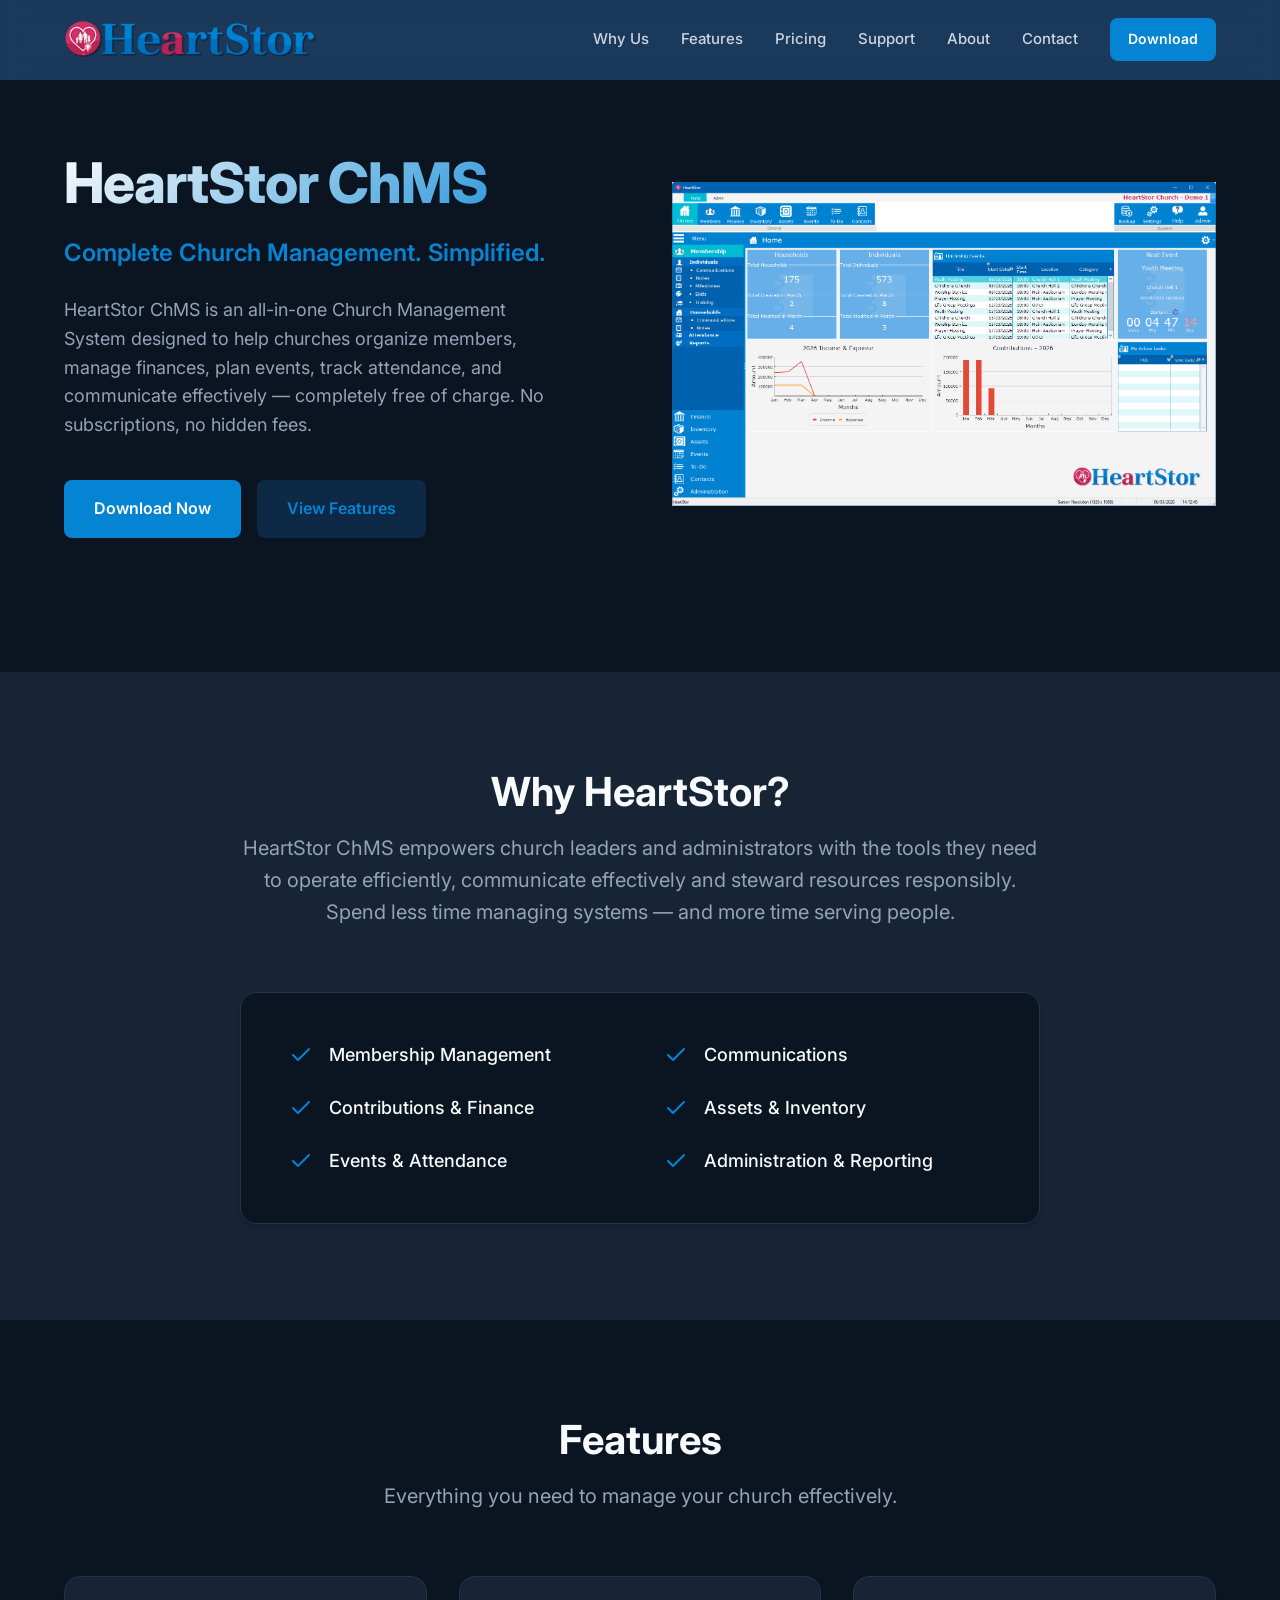
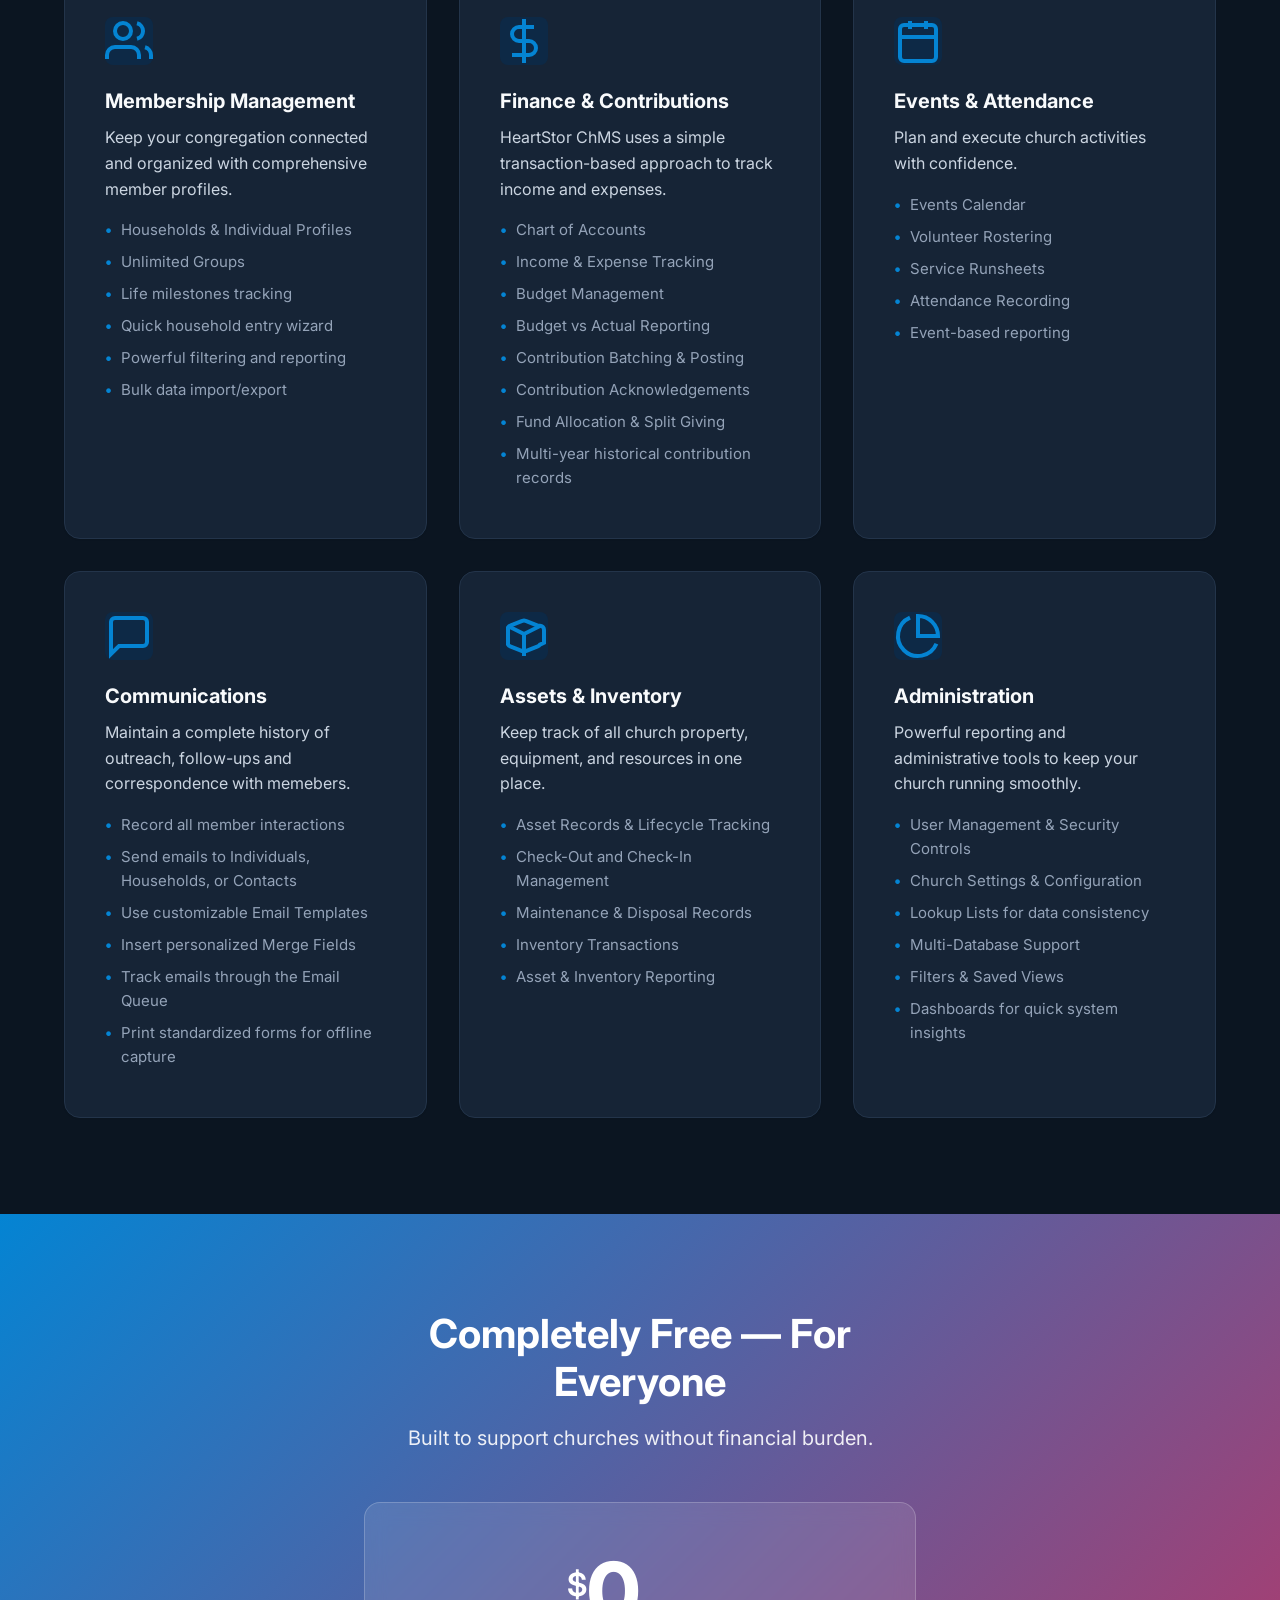
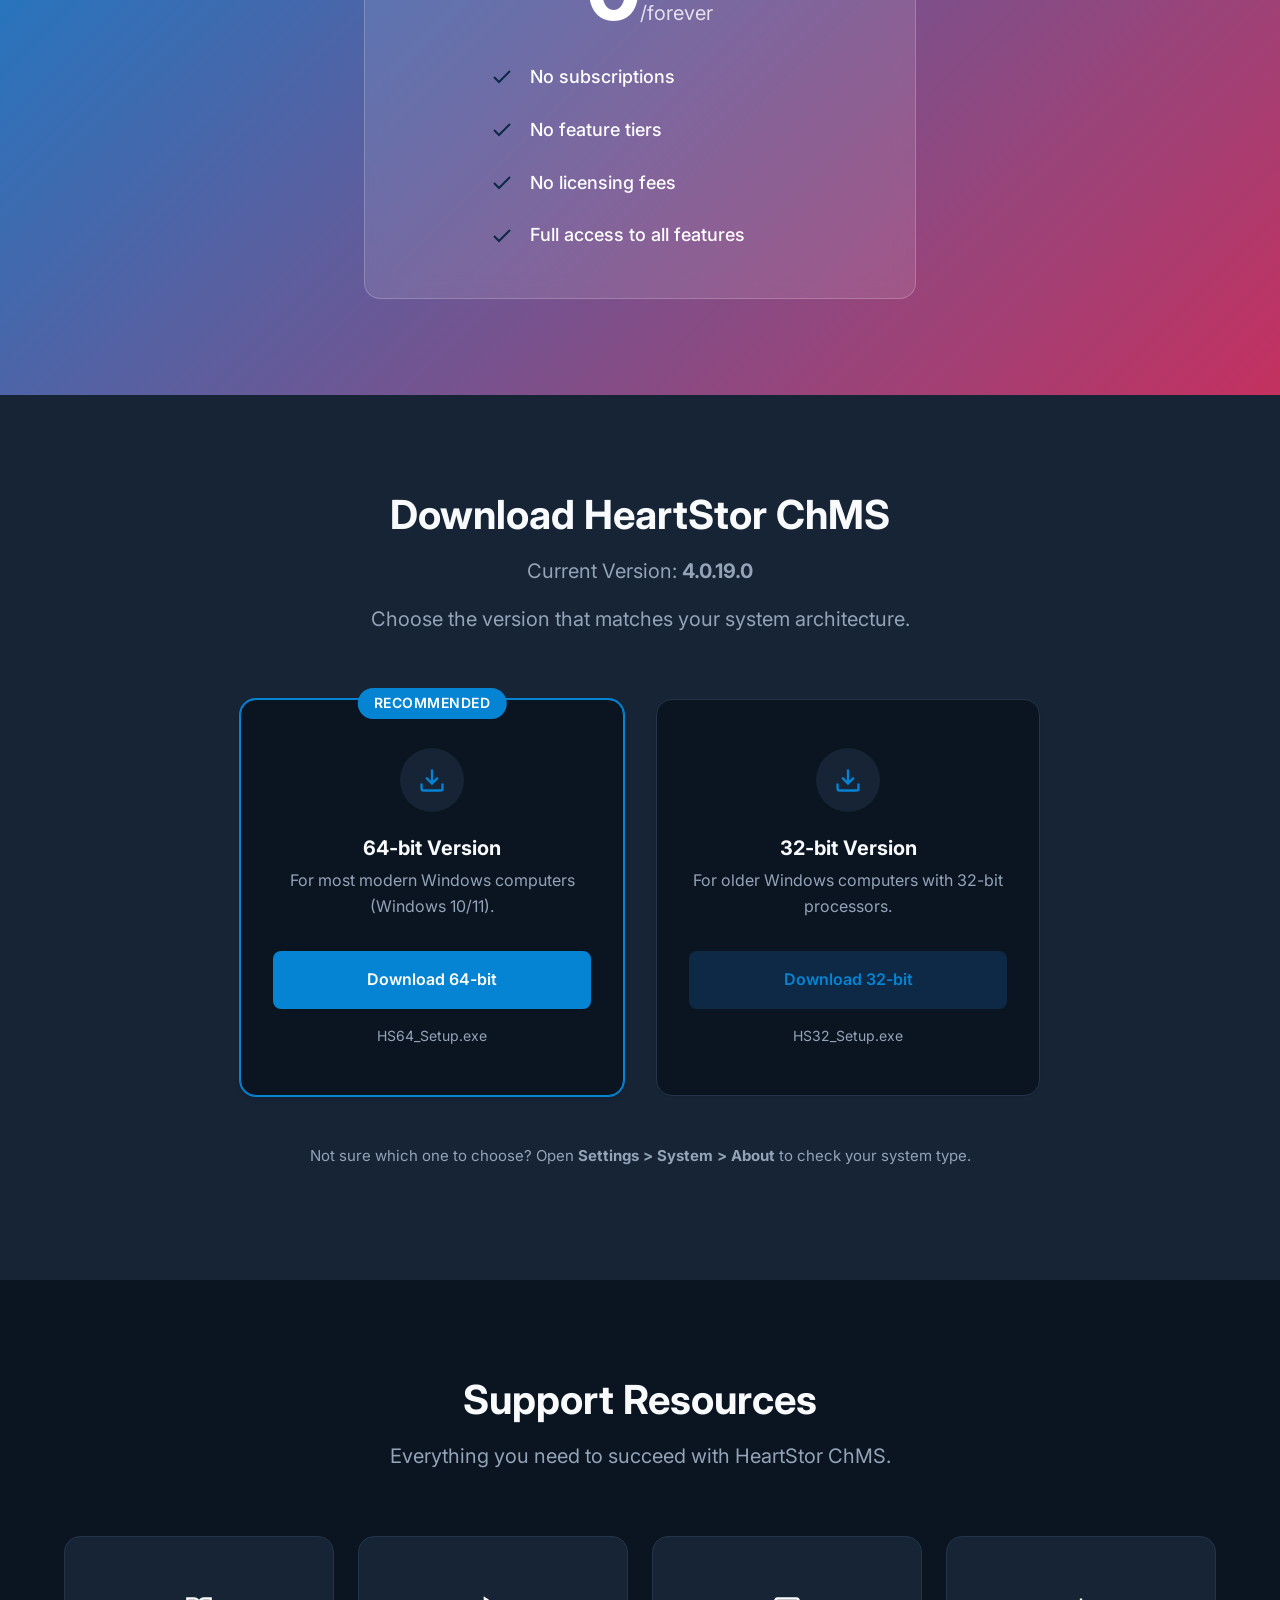
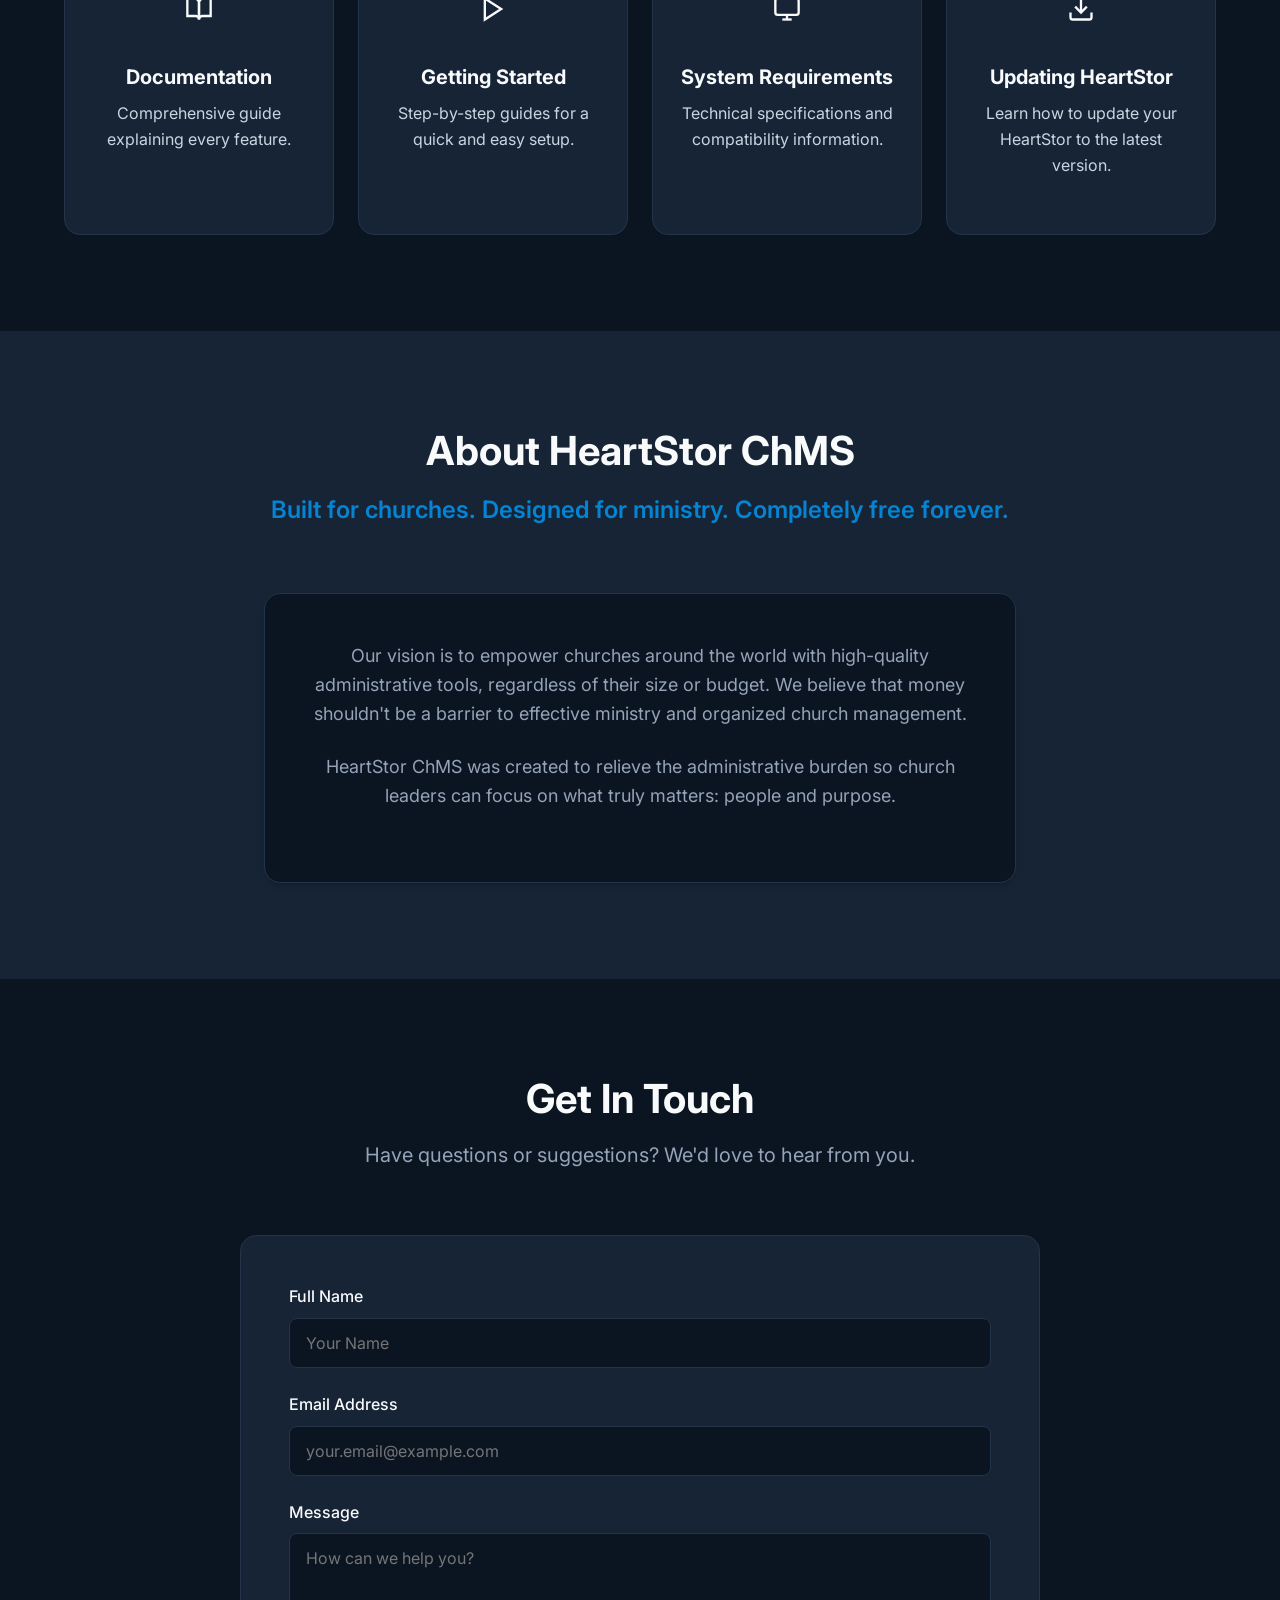
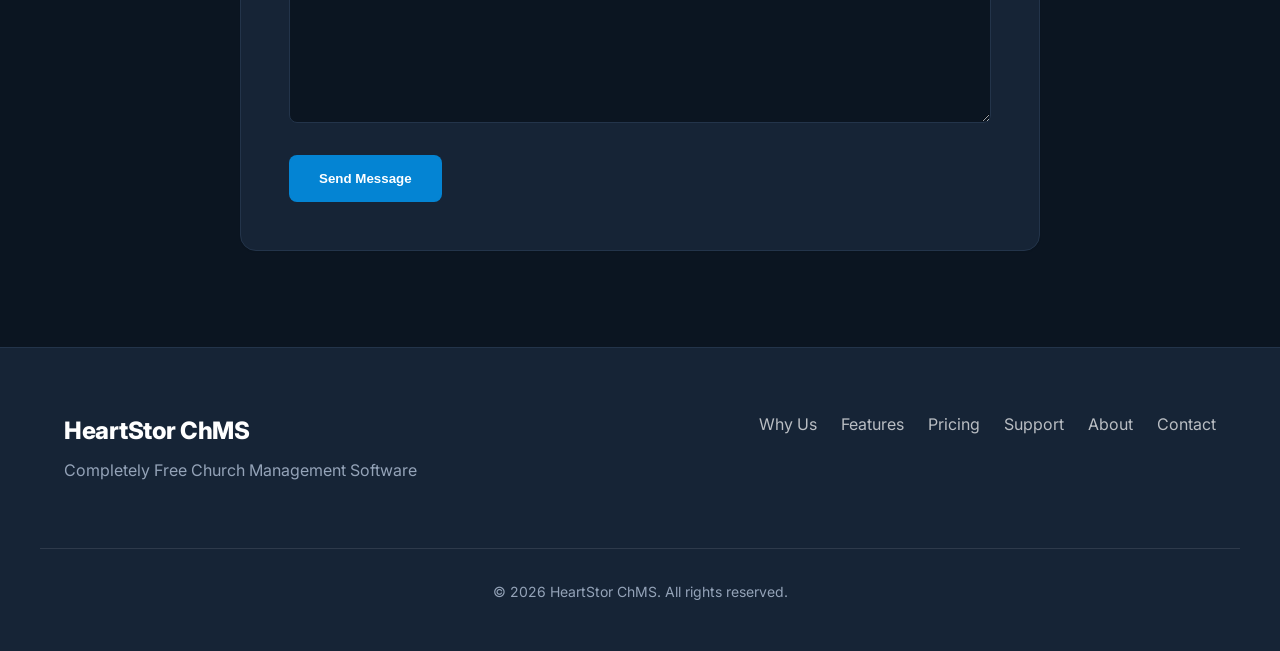
==== index.html @ 890154a7 "Update index.html update index.html" ====
<!DOCTYPE html>
<html lang="en">

<head>
    <meta charset="UTF-8">
    <meta name="viewport" content="width=device-width, initial-scale=1.0">
    <meta name="description"
        content="HeartStor ChMS is an all-in-one Church Management System designed to help churches organize members, manage finances, plan events, track attendance, and communicate effectively — completely free of charge.">
    <title>HeartStor ChMS | Complete Church Management. Simplified.</title>
    <link rel="preconnect" href="https://fonts.googleapis.com">
    <link rel="preconnect" href="https://fonts.gstatic.com" crossorigin>
    <link href="https://fonts.googleapis.com/css2?family=Inter:wght@300;400;500;600;700;800&display=swap"
        rel="stylesheet">
    <link rel="stylesheet" href="style.css">
    <script src="script.js" defer></script>
</head>

<body>
    <header class="navbar" id="navbar">
        <div class="container nav-container">
            <a href="#" class="logo" aria-label="HeartStor ChMS Home"><img src="heartStor.png" alt="HeartStor ChMS Logo"
                    class="logo-img"></a>
            <button class="mobile-menu-btn" aria-label="Toggle Navigation" aria-expanded="false"
                aria-controls="nav-links">
                <svg viewBox="0 0 24 24" width="24" height="24" fill="none" stroke="currentColor" stroke-width="2"
                    stroke-linecap="round" stroke-linejoin="round">
                    <line x1="3" y1="12" x2="21" y2="12"></line>
                    <line x1="3" y1="6" x2="21" y2="6"></line>
                    <line x1="3" y1="18" x2="21" y2="18"></line>
                </svg>
            </button>
            <nav id="nav-links" class="nav-links">
                <a href="#why-heartstor">Why Us</a>
                <a href="#features">Features</a>
                <a href="#pricing">Pricing</a>
                <a href="#support">Support</a>
                <a href="#about">About</a>
                <a href="#contact">Contact</a>
                <a href="#download" class="btn btn-primary btn-sm">Download</a>
            </nav>
        </div>
    </header>

    <main>
        <section id="hero" class="hero section reveal">
            <div class="container hero-container">
                <div class="hero-content">
                    <h1 class="hero-title">HeartStor ChMS</h1>
                    <p class="hero-subtitle">Complete Church Management. Simplified.</p>
                    <p class="hero-description">HeartStor ChMS is an all-in-one Church Management System designed to
                        help churches organize members, manage finances, plan events, track attendance, and communicate
                        effectively — completely free of charge. No subscriptions, no hidden fees.</p>
                    <div class="hero-actions">
                        <a href="#download" class="btn btn-primary">Download Now</a>
                        <a href="#features" class="btn btn-secondary">View Features</a>
                    </div>
                </div>
                <div class="hero-visual">
                    <div class="hero-slideshow">
                        <div class="hero-slide active">
                            <img src="hs1.png" alt="HeartStor 1">
                        </div>
                        <div class="hero-slide">
                            <img src="hs2.png" alt="HeartStor 2">
                        </div>
                        <div class="hero-slide">
                            <img src="hs3.png" alt="HeartStor 3">
                        </div>
                        <div class="hero-slide">
                            <img src="hs4.png" alt="HeartStor 4">
                        </div>
                        <div class="hero-slide">
                            <img src="hs5.png" alt="HeartStor 5">
                        </div>
                        <div class="hero-slide">
                            <img src="hs6.png" alt="HeartStor 6">
                        </div>
                        <div class="hero-slide">
                            <img src="hs7.png" alt="HeartStor 7">
                        </div>
                    </div>
                </div>
            </div>
        </section>

        <section id="why-heartstor" class="why-heartstor section bg-light reveal">
            <div class="container">
                <div class="section-header">
                    <h2>Why HeartStor?</h2>
                    <p>HeartStor ChMS empowers church leaders and administrators with the tools they need to operate efficiently, 			communicate effectively and steward resources responsibly.	Spend less time managing systems — and more time serving people.</p>
                </div>
                <div class="why-grid">
                    <ul class="check-list">
                        <li>
                            <svg class="icon-check" aria-hidden="true" viewBox="0 0 24 24" fill="none"
                                stroke="currentColor" stroke-width="2" stroke-linecap="round" stroke-linejoin="round">
                                <polyline points="20 6 9 17 4 12"></polyline>
                            </svg>
                            Membership Management
                        </li>
                        <li>
                            <svg class="icon-check" aria-hidden="true" viewBox="0 0 24 24" fill="none"
                                stroke="currentColor" stroke-width="2" stroke-linecap="round" stroke-linejoin="round">
                                <polyline points="20 6 9 17 4 12"></polyline>
                            </svg>
                            Contributions & Finance
                        </li>
                        <li>
                            <svg class="icon-check" aria-hidden="true" viewBox="0 0 24 24" fill="none"
                                stroke="currentColor" stroke-width="2" stroke-linecap="round" stroke-linejoin="round">
                                <polyline points="20 6 9 17 4 12"></polyline>
                            </svg>
                            Events & Attendance
                        </li>
                    </ul>
                    <ul class="check-list">
                        <li>
                            <svg class="icon-check" aria-hidden="true" viewBox="0 0 24 24" fill="none"
                                stroke="currentColor" stroke-width="2" stroke-linecap="round" stroke-linejoin="round">
                                <polyline points="20 6 9 17 4 12"></polyline>
                            </svg>
                            Communications
                        </li>
                        <li>
                            <svg class="icon-check" aria-hidden="true" viewBox="0 0 24 24" fill="none"
                                stroke="currentColor" stroke-width="2" stroke-linecap="round" stroke-linejoin="round">
                                <polyline points="20 6 9 17 4 12"></polyline>
                            </svg>
                            Assets & Inventory
                        </li>
                        <li>
                            <svg class="icon-check" aria-hidden="true" viewBox="0 0 24 24" fill="none"
                                stroke="currentColor" stroke-width="2" stroke-linecap="round" stroke-linejoin="round">
                                <polyline points="20 6 9 17 4 12"></polyline>
                            </svg>
                            Administration & Reporting
                        </li>
                    </ul>
                </div>
            </div>
        </section>

        <section id="features" class="features section reveal">
            <div class="container">
                <div class="section-header">
                    <h2>Features</h2>
                    <p>Everything you need to manage your church effectively.</p>
                </div>
                <div class="feature-grid">
                    <article class="feature-card">
                        <div class="feature-icon">
                            <svg viewBox="0 0 24 24" fill="none" stroke="currentColor" stroke-width="2">
                                <path d="M17 21v-2a4 4 0 0 0-4-4H5a4 4 0 0 0-4 4v2"></path>
                                <circle cx="9" cy="7" r="4"></circle>
                                <path d="M23 21v-2a4 4 0 0 0-3-3.87"></path>
                                <path d="M16 3.13a4 4 0 0 1 0 7.75"></path>
                            </svg>
                        </div>
                        <h3>Membership Management</h3>
                        <p>Keep your congregation connected and organized with comprehensive member profiles.</p>
                        <ul>
							<li>Households & Individual Profiles</li>
							<li>Unlimited Groups</li>
							<li>Life milestones tracking</li>
							<li>Quick household entry wizard</li>
							<li>Powerful filtering and reporting</li>
							<li>Bulk data import/export</li>
                        </ul>
                    </article>

                    <article class="feature-card">
                        <div class="feature-icon">
                            <svg viewBox="0 0 24 24" fill="none" stroke="currentColor" stroke-width="2">
                                <line x1="12" y1="1" x2="12" y2="23"></line>
                                <path d="M17 5H9.5a3.5 3.5 0 0 0 0 7h5a3.5 3.5 0 0 1 0 7H6"></path>
                            </svg>
                        </div>
                        <h3>Finance & Contributions</h3>
                        <p>HeartStor ChMS uses a simple transaction-based approach to track income and expenses.</p>
                        <ul>
							<li>Chart of Accounts</li>
							<li>Income & Expense Tracking</li>
							<li>Budget Management</li>
							<li>Budget vs Actual Reporting</li>
							<li>Contribution Batching & Posting</li>
							<li>Contribution Acknowledgements</li>
							<li>Fund Allocation & Split Giving</li>
							<li>Multi-year historical contribution records</li>
                        </ul>
                    </article>

                    <article class="feature-card">
                        <div class="feature-icon">
                            <svg viewBox="0 0 24 24" fill="none" stroke="currentColor" stroke-width="2">
                                <rect x="3" y="4" width="18" height="18" rx="2" ry="2"></rect>
                                <line x1="16" y1="2" x2="16" y2="6"></line>
                                <line x1="8" y1="2" x2="8" y2="6"></line>
                                <line x1="3" y1="10" x2="21" y2="10"></line>
                            </svg>
                        </div>
                        <h3>Events & Attendance</h3>
                        <p>Plan and execute church activities with confidence.</p>
                        <ul>
							<li>Events Calendar</li>
							<li>Volunteer Rostering</li>
							<li>Service Runsheets</li>
							<li>Attendance Recording</li>
							<li>Event-based reporting</li>
                        </ul>
                    </article>

                    <article class="feature-card">
                        <div class="feature-icon">
                            <svg viewBox="0 0 24 24" fill="none" stroke="currentColor" stroke-width="2">
                                <path d="M21 15a2 2 0 0 1-2 2H7l-4 4V5a2 2 0 0 1 2-2h14a2 2 0 0 1 2 2z"></path>
                            </svg>
                        </div>
                        <h3>Communications</h3>
                        <p>Maintain a complete history of outreach, follow-ups and correspondence with memebers.</p>
                        <ul>
                           <li>Record all member interactions</li>
							<li>Send emails to Individuals, Households, or Contacts</li>
							<li>Use customizable Email Templates</li>
							<li>Insert personalized Merge Fields</li>
							<li>Track emails through the Email Queue</li>
							<li>Print standardized forms for offline capture</li>
                        </ul>
                    </article>

                    <article class="feature-card">
                        <div class="feature-icon">
                            <svg viewBox="0 0 24 24" fill="none" stroke="currentColor" stroke-width="2">
                                <path
                                    d="M20 16.28a2 2 0 0 1-1.12.89l-6 2.34a2 2 0 0 1-1.76 0l-6-2.34A2 2 0 0 1 4 16.28V7.72a2 2 0 0 1 1.12-.89l6-2.34a2 2 0 0 1 1.76 0l6 2.34H20a2 2 0 0 1 2 2v6.56z">
                                </path>
                                <polyline points="12 22 12 11"></polyline>
                                <polyline points="12 11 20 7"></polyline>
                                <polyline points="4 7 12 11"></polyline>
                            </svg>
                        </div>
                        <h3>Assets & Inventory</h3>
                        <p>Keep track of all church property, equipment, and resources in one place.</p>
                        <ul>
							<li>Asset Records & Lifecycle Tracking</li>
							<li>Check-Out and Check-In Management</li>
							<li>Maintenance & Disposal Records</li>
							<li>Inventory Transactions</li>
							<li>Asset & Inventory Reporting</li>
                        </ul>
                    </article>

                    <article class="feature-card">
                        <div class="feature-icon">
                            <svg viewBox="0 0 24 24" fill="none" stroke="currentColor" stroke-width="2">
                                <path d="M21.21 15.89A10 10 0 1 1 8 2.83"></path>
                                <path d="M22 12A10 10 0 0 0 12 2v10z"></path>
                            </svg>
                        </div>
                        <h3>Administration</h3>
                        <p>Powerful reporting and administrative tools to keep your church running smoothly.</p>
                        <ul>
							<li>User Management & Security Controls</li>
							<li>Church Settings & Configuration</li>
							<li>Lookup Lists for data consistency</li>
							<li>Multi-Database Support</li>
							<li>Filters & Saved Views</li>
							<li>Dashboards for quick system insights</li>
                        </ul>
                    </article>
                </div>
            </div>
        </section>

        <section id="pricing" class="pricing section bg-primary reveal">
            <div class="container pricing-container">
                <div class="pricing-content text-center">
                    <h2>Completely Free — For Everyone</h2>
                    <p class="pricing-lead">Built to support churches without financial burden.</p>
                    <div class="pricing-features">
                        <div class="price-badge">
                            <span class="currency">$</span><span class="amount">0</span><span
                                class="period">/forever</span>
                        </div>
                        <ul class="check-list dark-bg">
                            <li>
                                <svg class="icon-check" aria-hidden="true" viewBox="0 0 24 24" fill="none"
                                    stroke="currentColor" stroke-width="2">
                                    <polyline points="20 6 9 17 4 12"></polyline>
                                </svg>
                                No subscriptions
                            </li>
                            <li>
                                <svg class="icon-check" aria-hidden="true" viewBox="0 0 24 24" fill="none"
                                    stroke="currentColor" stroke-width="2">
                                    <polyline points="20 6 9 17 4 12"></polyline>
                                </svg>
                                No feature tiers
                            </li>
                            <li>
                                <svg class="icon-check" aria-hidden="true" viewBox="0 0 24 24" fill="none"
                                    stroke="currentColor" stroke-width="2">
                                    <polyline points="20 6 9 17 4 12"></polyline>
                                </svg>
                                No licensing fees
                            </li>
                            <li>
                                <svg class="icon-check" aria-hidden="true" viewBox="0 0 24 24" fill="none"
                                    stroke="currentColor" stroke-width="2">
                                    <polyline points="20 6 9 17 4 12"></polyline>
                                </svg>
                                Full access to all features
                            </li>
                        </ul>
                    </div>
                </div>
            </div>
        </section>

        <section id="download" class="download section bg-light reveal">
            <div class="container">
                <div class="section-header">
                    <h2>Download HeartStor ChMS</h2>
                    <p class="version">Current Version: <strong id="current-version">Loading...</strong></p>
                    <p>Choose the version that matches your system architecture.</p>
                </div>
                <div class="download-grid">
                    <div class="download-card recommended">
                        <div class="badge">Recommended</div>
                        <div class="download-icon">
                            <svg viewBox="0 0 24 24" fill="none" stroke="currentColor" stroke-width="2">
                                <path d="M21 15v4a2 2 0 0 1-2 2H5a2 2 0 0 1-2-2v-4"></path>
                                <polyline points="7 10 12 15 17 10"></polyline>
                                <line x1="12" y1="15" x2="12" y2="3"></line>
                            </svg>
                        </div>
                        <h3>64-bit Version</h3>
                        <p>For most modern Windows computers (Windows 10/11).</p>
                        <a href="HS64_Setup.exe" class="btn btn-primary btn-block">Download 64-bit</a>
                        <p class="file-info">HS64_Setup.exe</p>
                    </div>

                    <div class="download-card">
                        <div class="download-icon">
                            <svg viewBox="0 0 24 24" fill="none" stroke="currentColor" stroke-width="2">
                                <path d="M21 15v4a2 2 0 0 1-2 2H5a2 2 0 0 1-2-2v-4"></path>
                                <polyline points="7 10 12 15 17 10"></polyline>
                                <line x1="12" y1="15" x2="12" y2="3"></line>
                            </svg>
                        </div>
                        <h3>32-bit Version</h3>
                        <p>For older Windows computers with 32-bit processors.</p>
                        <a href="HS32_Setup.exe" class="btn btn-secondary btn-block">Download 32-bit</a>
                        <p class="file-info">HS32_Setup.exe</p>
                    </div>
                </div>
                <div class="system-requirements text-center">
                    <p>Not sure which one to choose? Open <strong>Settings &gt; System &gt; About</strong> to check your
                        system type.</p>
                </div>
            </div>
        </section>

        <section id="support" class="support section reveal">
            <div class="container">
                <div class="section-header">
                    <h2>Support Resources</h2>
                    <p>Everything you need to succeed with HeartStor ChMS.</p>
                </div>
                <div class="support-grid">
                    <a href="HS_Doc.pdf" class="support-card" target="_blank" rel="noopener noreferrer">
                        <div class="support-icon">
                            <svg viewBox="0 0 24 24" fill="none" stroke="currentColor" stroke-width="2">
                                <path d="M2 3h6a4 4 0 0 1 4 4v14a3 3 0 0 0-3-3H2z"></path>
                                <path d="M22 3h-6a4 4 0 0 0-4 4v14a3 3 0 0 1 3-3h7z"></path>
                            </svg>
                        </div>
                        <h3>Documentation</h3>
                        <p>Comprehensive guide explaining every feature.</p>
                    </a>
                    <a href="HS_Install.pdf" class="support-card" target="_blank" rel="noopener noreferrer">
                        <div class="support-icon">
                            <svg viewBox="0 0 24 24" fill="none" stroke="currentColor" stroke-width="2">
                                <polygon points="5 3 19 12 5 21 5 3"></polygon>
                            </svg>
                        </div>
                        <h3>Getting Started</h3>
                        <p>Step-by-step guides for a quick and easy setup.</p>
                    </a>
                    <a href="HS_SysReq.pdf" class="support-card" target="_blank" rel="noopener noreferrer">
                        <div class="support-icon">
                            <svg viewBox="0 0 24 24" fill="none" stroke="currentColor" stroke-width="2">
                                <rect x="2" y="3" width="20" height="14" rx="2" ry="2"></rect>
                                <line x1="8" y1="21" x2="16" y2="21"></line>
                                <line x1="12" y1="17" x2="12" y2="21"></line>
                            </svg>
                        </div>
                        <h3>System Requirements</h3>
                        <p>Technical specifications and compatibility information.</p>
                    </a>
                    <a href="HS_Update.pdf" class="support-card" target="_blank" rel="noopener noreferrer">
                        <div class="support-icon">
                            <svg viewBox="0 0 24 24" fill="none" stroke="currentColor" stroke-width="2">
                                <path d="M21 15v4a2 2 0 0 1-2 2H5a2 2 0 0 1-2-2v-4"></path>
                                <polyline points="7 10 12 15 17 10"></polyline>
                                <line x1="12" y1="15" x2="12" y2="3"></line>
                            </svg>
                        </div>
                        <h3>Updating HeartStor</h3>
                        <p>Learn how to update your HeartStor to the latest version.</p>
                    </a>
                </div>
            </div>
        </section>

        <section id="about" class="about section bg-light reveal">
            <div class="container about-container">
                <div class="section-header">
                    <h2>About HeartStor ChMS</h2>
                    <p class="lead">Built for churches. Designed for ministry. Completely free forever.</p>
                </div>
                <div class="about-content">
                    <p>Our vision is to empower churches around the world with high-quality administrative tools,
                        regardless of their size or budget. We believe that money shouldn't be a barrier to effective
                        ministry and organized church management.</p>
                    <p>HeartStor ChMS was created to relieve the administrative burden so church leaders can focus on
                        what truly matters: people and purpose.</p>
                </div>
            </div>
        </section>

        <section id="contact" class="contact section reveal">
            <div class="container">
                <div class="section-header">
                    <h2>Get In Touch</h2>
                    <p>Have questions or suggestions? We'd love to hear from you.</p>
                </div>
                <div class="contact-container">
                    <div class="contact-form-wrapper">
                        <form action="https://formsubmit.co/heartstor4free@gmail.com" method="POST" class="contact-form"
                            id="contact-form">
                            <!-- Security: Honeypot field to trap spam bots -->
							<input type="hidden" name="_next" value="https://heartstor4free.github.io/index.html">
                            <input type="text" name="_honey" style="display:none">
                            <input type="hidden" name="_subject" value="New Website Submission: HeartStor ChMS">
                            <!-- Better formatted email box template -->
                            <input type="hidden" name="_template" value="box">

                            <div class="form-group">
                                <label for="name">Full Name</label>
                                <input type="text" id="name" name="name" required class="form-control"
                                    placeholder="Your Name" minlength="2" maxlength="100">
                            </div>
                            <div class="form-group">
                                <label for="email">Email Address</label>
                                <input type="email" id="email" name="email" required class="form-control"
                                    placeholder="your.email@example.com">
                            </div>
                            <div class="form-group">
                                <label for="message">Message</label>
                                <textarea id="message" name="message" required class="form-control" rows="8"
                                    placeholder="How can we help you?" minlength="10" maxlength="2000"></textarea>
                            </div>
                            <button type="submit" class="btn btn-primary">Send Message</button>
                        </form>
                    </div>
                </div>
            </div>
        </section>
    </main>

    <footer class="footer">
        <div class="container footer-container">
            <div class="footer-brand">
                <a href="#" class="logo footer-logo">HeartStor ChMS</a>
                <p>Completely Free Church Management Software</p>
            </div>
            <div class="footer-links">
                <nav aria-label="Footer Navigation">
                    <a href="#why-heartstor">Why Us</a>
                    <a href="#features">Features</a>
                    <a href="#pricing">Pricing</a>
                    <a href="#support">Support</a>
                    <a href="#about">About</a>
                    <a href="#contact">Contact</a>
                </nav>
            </div>
        </div>
        <div class="container footer-bottom">
            <p>&copy; <span id="year">2026</span> HeartStor ChMS. All rights reserved.</p>
        </div>
    </footer>
</body>

</html>
---- style.css ----
/* =========================================================================
   HEARTSTOR CHMS - MODERN SAAS STYLESHEET
   ========================================================================= */

:root {
    /* Colors */
    --color-primary: #0484d3;
    --color-primary-dark: #0667ae;
    --color-primary-light: #0d2946;
    /* A deep navy to blend primary with dark backgrounds */
    --color-accent: #c43160;
    --color-text: #cbd5e1;
    --color-text-light: #94a3b8;
    --color-heading: #f8fafc;
    --color-bg: #0b1521;
    /* Deep navy background */
    --color-bg-alt: #162436;
    /* Lighter deep navy */
    --color-white: #ffffff;
    --color-border: #23344a;

    /* Shadows */
    --shadow-sm: 0 1px 2px 0 rgb(0 0 0 / 0.05);
    --shadow-md: 0 4px 6px -1px rgb(0 0 0 / 0.1), 0 2px 4px -2px rgb(0 0 0 / 0.1);
    --shadow-lg: 0 10px 15px -3px rgb(0 0 0 / 0.1), 0 4px 6px -4px rgb(0 0 0 / 0.1);
    --shadow-xl: 0 20px 25px -5px rgb(0 0 0 / 0.1), 0 8px 10px -6px rgb(0 0 0 / 0.1);

    /* Typography */
    --font-family: 'Inter', system-ui, -apple-system, sans-serif;
    --transition: all 0.3s cubic-bezier(0.4, 0, 0.2, 1);
    --radius-md: 0.5rem;
    --radius-lg: 1rem;
    --radius-xl: 1.5rem;
    --nav-height: 80px;
}

/* Base Styles */
* {
    margin: 0;
    padding: 0;
    box-sizing: border-box;
}

html {
    scroll-behavior: smooth;
    scroll-padding-top: var(--nav-height);
}

body {
    font-family: var(--font-family);
    color: var(--color-text);
    background-color: var(--color-bg);
    line-height: 1.6;
    -webkit-font-smoothing: antialiased;
    overflow-x: hidden;
}

/* Cursor-following heart (hero background flair) */
.cursor-heart {
    position: fixed;
    top: 0;
    left: 0;
    width: 36px;
    height: 36px;
    pointer-events: none;
    z-index: 0;
    filter: drop-shadow(0 0 18px rgba(196, 49, 96, 0.85));
    mix-blend-mode: screen;
    opacity: 0;
    background: linear-gradient(135deg, #ff8fb7 0%, #ff4f8b 40%, #c43160 100%);
    border-radius: 8px;
    transform: translate3d(-50%, -50%, 0) rotate(45deg) scale(0);
    transition: opacity 0.4s ease-out;
}

.cursor-heart::before,
.cursor-heart::after {
    content: "";
    position: absolute;
    width: 36px;
    height: 36px;
    background: linear-gradient(135deg, #ff8fb7 0%, #ff4f8b 40%, #c43160 100%);
    border-radius: 50%;
}

.cursor-heart::before {
    top: -50%;
    left: 0;
}

.cursor-heart::after {
    left: -50%;
    top: 0;
}

h1,
h2,
h3,
h4,
h5,
h6 {
    color: var(--color-heading);
    font-weight: 700;
    line-height: 1.2;
}

h2 {
    font-size: 2.5rem;
    margin-bottom: 1rem;
}

h3 {
    font-size: 1.25rem;
    margin-bottom: 0.75rem;
}

a {
    color: var(--color-primary);
    text-decoration: none;
    transition: var(--transition);
}

a:hover {
    color: var(--color-primary-dark);
}

ul {
    list-style: none;
}

p {
    margin-bottom: 1rem;
}

img {
    max-width: 100%;
    height: auto;
    display: block;
}

/* Layout Utilities */
.container {
    width: 100%;
    max-width: 1200px;
    margin: 0 auto;
    padding: 0 1.5rem;
}

.section {
    padding: 6rem 0;
}

.section-header {
    text-align: center;
    max-width: 800px;
    margin: 0 auto 4rem;
}

.section-header p {
    font-size: 1.25rem;
    color: var(--color-text-light);
}

.bg-light {
    background-color: var(--color-bg-alt);
}

.bg-primary {
    background: linear-gradient(135deg, var(--color-primary) 0%, var(--color-accent) 100%);
    color: var(--color-white);
}

.bg-primary h2,
.bg-primary p {
    color: var(--color-white);
}

.text-center {
    text-align: center;
}

/* Buttons */
.btn {
    display: inline-block;
    padding: 0.875rem 1.75rem;
    font-weight: 600;
    border-radius: var(--radius-md);
    text-align: center;
    cursor: pointer;
    transition: var(--transition);
    border: 2px solid transparent;
}

.btn-primary {
    background-color: var(--color-primary);
    color: var(--color-white);
}

.btn-primary:hover {
    background-color: var(--color-primary-dark);
    color: var(--color-white);
    transform: translateY(-2px);
    box-shadow: var(--shadow-md);
}

.btn-secondary {
    background-color: var(--color-primary-light);
    color: var(--color-primary);
}

.btn-secondary:hover {
    background-color: var(--color-primary-light);
    filter: brightness(0.95);
    color: var(--color-primary-dark);
    transform: translateY(-2px);
}

.btn-sm {
    padding: 0.5rem 1rem;
    font-size: 0.875rem;
}

/* Navigation */
.navbar {
    position: fixed;
    top: 0;
    left: 0;
    right: 0;
    height: var(--nav-height);
    background-color: rgba(30, 64, 102, 0.85);
    /* Lighter, more vibrant navy for clearer separation from the page */
    backdrop-filter: blur(12px);
    z-index: 1000;
    transition: var(--transition);
    border-bottom: 1px solid transparent;
}

.navbar.scrolled {
    box-shadow: 0 10px 25px -8px rgba(15, 23, 42, 0.7);
    border-bottom-color: rgba(148, 163, 184, 0.35);
}

.nav-container {
    display: flex;
    justify-content: space-between;
    align-items: center;
    height: 100%;
}

.logo {
    font-size: 1.5rem;
    font-weight: 800;
    color: var(--color-primary);
    letter-spacing: -0.5px;
    display: flex;
    align-items: center;
}

.logo-img {
    max-height: 40px;
    width: auto;
}

.nav-links {
    display: flex;
    align-items: center;
    gap: 2rem;
}

.nav-links a:not(.btn) {
    color: var(--color-text);
    font-weight: 500;
    font-size: 0.9375rem;
}

.nav-links a:not(.btn):hover {
    color: var(--color-primary);
}

.mobile-menu-btn {
    display: none;
    background: none;
    border: none;
    color: var(--color-white);
    cursor: pointer;
}

/* Hero Section */
.hero {
    padding-top: calc(var(--nav-height) + 4rem);
    padding-bottom: 8rem;
    position: relative;
    overflow: hidden;
}

/* Ensure content sits above the background heart */
.hero,
.section,
.footer {
    position: relative;
    z-index: 1;
}

.hero-container {
    display: grid;
    grid-template-columns: 1fr 1fr;
    gap: 4rem;
    align-items: center;
}

.hero-title {
    font-size: 3.5rem;
    font-weight: 800;
    letter-spacing: -1px;
    margin-bottom: 1rem;
    background: linear-gradient(135deg, var(--color-heading) 0%, var(--color-primary) 100%);
    -webkit-background-clip: text;
    background-clip: text;
    -webkit-text-fill-color: transparent;
}

.hero-subtitle {
    font-size: 1.5rem;
    font-weight: 600;
    color: var(--color-primary);
    margin-bottom: 1.5rem;
}

.hero-description {
    font-size: 1.125rem;
    color: var(--color-text-light);
    margin-bottom: 2.5rem;
    max-width: 500px;
}

.hero-actions {
    display: flex;
    gap: 1rem;
}

/* CSS Shapes/Illustration */
.hero-visual {
    position: relative;
    width: 100%;
    height: 400px;
    border-radius: 0;
    overflow: hidden;
}

.hero-slideshow {
    position: relative;
    width: 100%;
    height: 100%;
}

.hero-slide {
    position: absolute;
    top: 0;
    left: 0;
    width: 100%;
    height: 100%;
    opacity: 0;
    transition: opacity 0.8s ease-in-out;
}

.hero-slide img {
    width: 100%;
    height: 100%;
    object-fit: contain;
}

.hero-slide.active {
    opacity: 1;
    z-index: 1;
}

.shape {
    position: absolute;
    border-radius: 50%;
    filter: blur(40px);
    opacity: 0.6;
}

.shape-1 {
    width: 300px;
    height: 300px;
    background: var(--color-primary);
    top: -50px;
    right: -50px;
    animation: float 8s ease-in-out infinite;
}

.shape-2 {
    width: 250px;
    height: 250px;
    background: var(--color-accent);
    bottom: -50px;
    left: -50px;
    animation: float 10s ease-in-out infinite reverse;
}

.shape-3 {
    width: 200px;
    height: 200px;
    background: var(--color-accent);
    top: 50%;
    left: 50%;
    transform: translate(-50%, -50%);
    animation: float 7s ease-in-out infinite 2s;
}

@keyframes float {
    0% {
        transform: translate(0, 0) scale(1);
    }

    33% {
        transform: translate(30px, -50px) scale(1.1);
    }

    66% {
        transform: translate(-20px, 20px) scale(0.9);
    }

    100% {
        transform: translate(0, 0) scale(1);
    }
}

/* Why HeartStor */
.why-grid {
    display: grid;
    grid-template-columns: 1fr 1fr;
    gap: 3rem;
    max-width: 800px;
    margin: 0 auto;
    background: var(--color-bg);
    border: 1px solid var(--color-border);
    padding: 3rem;
    border-radius: var(--radius-lg);
    box-shadow: var(--shadow-md);
}

.check-list li {
    display: flex;
    align-items: center;
    gap: 1rem;
    margin-bottom: 1.5rem;
    font-size: 1.125rem;
    color: var(--color-heading);
    font-weight: 500;
}

.check-list li:last-child {
    margin-bottom: 0;
}

.icon-check {
    width: 24px;
    height: 24px;
    color: var(--color-primary);
    flex-shrink: 0;
}

.check-list.dark-bg li {
    color: var(--color-white);
}

.check-list.dark-bg .icon-check {
    color: var(--color-primary-light);
}

/* Features Section */
.feature-grid {
    display: grid;
    grid-template-columns: repeat(auto-fit, minmax(300px, 1fr));
    gap: 2rem;
}

.feature-card {
    background: var(--color-bg-alt);
    padding: 2.5rem;
    border-radius: var(--radius-lg);
    box-shadow: var(--shadow-sm);
    border: 1px solid var(--color-border);
    transition: var(--transition);
}

.feature-card:hover {
    transform: translateY(-5px);
    box-shadow: var(--shadow-lg);
}

.feature-icon {
    width: 48px;
    height: 48px;
    background: var(--color-primary-light);
    color: var(--color-primary);
    border-radius: var(--radius-md);
    display: flex;
    align-items: center;
    justify-content: center;
    margin-bottom: 1.5rem;
}

.feature-card ul {
    margin-top: 1rem;
    padding-left: 1rem;
}

.feature-card li {
    position: relative;
    margin-bottom: 0.5rem;
    color: var(--color-text-light);
    font-size: 0.9375rem;
}

.feature-card li::before {
    content: "•";
    color: var(--color-primary);
    position: absolute;
    left: -1rem;
    font-weight: bold;
}

/* Pricing Section */
.pricing-container {
    max-width: 600px;
}

.pricing-lead {
    font-size: 1.25rem;
    margin-bottom: 3rem;
    opacity: 0.9;
}

.pricing-features {
    background: rgba(255, 255, 255, 0.1);
    backdrop-filter: blur(10px);
    padding: 3rem;
    border-radius: var(--radius-lg);
    border: 1px solid rgba(255, 255, 255, 0.2);
}

.price-badge {
    margin-bottom: 2rem;
}

.currency {
    font-size: 2rem;
    font-weight: 600;
    vertical-align: top;
    margin-top: 0.5rem;
    display: inline-block;
}

.amount {
    font-size: 5rem;
    font-weight: 800;
    line-height: 1;
}

.period {
    font-size: 1.25rem;
    opacity: 0.8;
}

.pricing-features .check-list {
    text-align: left;
    max-width: 300px;
    margin: 0 auto;
}

/* Support Section */
.support-grid {
    display: grid;
    grid-template-columns: repeat(auto-fit, minmax(250px, 1fr));
    gap: 1.5rem;
}

.support-card {
    display: flex;
    flex-direction: column;
    align-items: center;
    text-align: center;
    padding: 2.5rem 1.5rem;
    background: var(--color-bg-alt);
    border-radius: var(--radius-lg);
    border: 1px solid var(--color-border);
    transition: var(--transition);
    color: var(--color-text);
}

.support-card:hover {
    box-shadow: var(--shadow-md);
    border-color: var(--color-primary-light);
}

.support-icon {
    width: 64px;
    height: 64px;
    background: var(--color-bg-alt);
    color: var(--color-heading);
    border-radius: 50%;
    display: flex;
    align-items: center;
    justify-content: center;
    margin-bottom: 1.5rem;
    transition: var(--transition);
}

.support-icon svg {
    width: 28px;
    height: 28px;
}

.support-card:hover .support-icon {
    background: var(--color-primary-light);
    color: var(--color-primary);
}

/* About Section */
.about-container {
    max-width: 800px;
    text-align: center;
}

.about-content {
    background: var(--color-bg);
    border: 1px solid var(--color-border);
    padding: 3rem;
    border-radius: var(--radius-lg);
    box-shadow: var(--shadow-md);
}

.about .lead {
    font-size: 1.5rem;
    color: var(--color-primary);
    font-weight: 600;
    margin-bottom: 2rem;
}

.about p:not(.lead) {
    font-size: 1.125rem;
    color: var(--color-text-light);
    margin-bottom: 1.5rem;
}

/* Contact Section */
.contact-container {
    max-width: 800px;
    margin: 0 auto;
    display: flex;
    flex-direction: column;
    gap: 3rem;
    align-items: center;
}

.contact-form-wrapper {
    width: 100%;
    background: var(--color-bg-alt);
    padding: 3rem;
    border-radius: var(--radius-lg);
    box-shadow: var(--shadow-sm);
    border: 1px solid var(--color-border);
}

.contact-form .form-group {
    margin-bottom: 1.5rem;
    text-align: left;
}

.contact-form label {
    display: block;
    margin-bottom: 0.5rem;
    font-weight: 500;
    color: var(--color-heading);
}

.form-control {
    width: 100%;
    padding: 0.875rem 1rem;
    border: 1px solid var(--color-border);
    border-radius: var(--radius-md);
    font-family: var(--font-family);
    font-size: 1rem;
    transition: var(--transition);
    background-color: var(--color-bg);
    color: var(--color-text);
}

.form-control:focus {
    outline: none;
    border-color: var(--color-primary);
    box-shadow: 0 0 0 3px rgba(4, 132, 211, 0.2);
    background-color: var(--color-bg-alt);
}

textarea.form-control {
    resize: vertical;
}

.w-100 {
    width: 100%;
    display: block;
}

.contact-info {
    width: 100%;
    display: flex;
    flex-direction: row;
    gap: 1.5rem;
    justify-content: center;
}

.info-card {
    flex: 1;
    padding: 2rem;
    background: var(--color-bg-alt);
    border-radius: var(--radius-lg);
    text-align: left;
    border: 1px solid var(--color-border);
}

.info-card h4 {
    margin-bottom: 0.5rem;
    color: var(--color-heading);
}

.info-card a {
    font-size: 1.125rem;
    font-weight: 500;
    word-break: break-all;
}

/* Download Section */
.download-grid {
    display: grid;
    grid-template-columns: repeat(auto-fit, minmax(300px, 1fr));
    gap: 2rem;
    max-width: 800px;
    margin: 0 auto 3rem;
}

.download-card {
    position: relative;
    background: var(--color-bg);
    border: 1px solid var(--color-border);
    border-radius: var(--radius-lg);
    padding: 3rem 2rem;
    text-align: center;
    box-shadow: var(--shadow-sm);
    transition: var(--transition);
}

.download-card:hover {
    box-shadow: var(--shadow-lg);
    transform: translateY(-5px);
    border-color: var(--color-primary-light);
}

.download-card.recommended {
    border-color: var(--color-primary);
    box-shadow: 0 0 0 1px var(--color-primary), var(--shadow-md);
}

.download-card .badge {
    position: absolute;
    top: -12px;
    left: 50%;
    transform: translateX(-50%);
    background: var(--color-primary);
    color: var(--color-white);
    padding: 0.25rem 1rem;
    border-radius: 20px;
    font-size: 0.875rem;
    font-weight: 600;
    text-transform: uppercase;
    letter-spacing: 0.5px;
}

.download-icon {
    width: 64px;
    height: 64px;
    background: var(--color-bg-alt);
    color: var(--color-primary);
    border-radius: 50%;
    display: flex;
    align-items: center;
    justify-content: center;
    margin: 0 auto 1.5rem;
}

.download-icon svg {
    width: 28px;
    height: 28px;
}

.download-card h3 {
    margin-bottom: 0.5rem;
}

.download-card p {
    color: var(--color-text-light);
    margin-bottom: 2rem;
}

.btn-block {
    display: block;
    width: 100%;
    margin-bottom: 1rem;
}

.file-info {
    font-size: 0.875rem;
    color: var(--color-text-light);
    margin-bottom: 0 !important;
}

.system-requirements p {
    color: var(--color-text-light);
    font-size: 0.9375rem;
}

/* Footer */
.footer {
    background-color: var(--color-bg-alt);
    /* Lighter dark */
    color: var(--color-text-light);
    padding: 4rem 0 2rem;
    border-top: 1px solid var(--color-border);
}

.footer-container {
    display: flex;
    justify-content: space-between;
    flex-wrap: wrap;
    gap: 2rem;
    margin-bottom: 3rem;
}

.footer-logo {
    color: var(--color-white);
    margin-bottom: 0.5rem;
    display: inline-block;
}

.footer-links nav {
    display: flex;
    flex-wrap: wrap;
    gap: 1.5rem;
}

.footer-links a {
    color: rgba(255, 255, 255, 0.7);
}

.footer-links a:hover {
    color: var(--color-white);
}

.footer-bottom {
    padding-top: 2rem;
    border-top: 1px solid rgba(255, 255, 255, 0.1);
    text-align: center;
    font-size: 0.875rem;
}

/* Scroll Animations */
.reveal {
    opacity: 0;
    transform: translateY(30px);
    transition: all 0.8s ease-out;
}

.reveal.active {
    opacity: 1;
    transform: translateY(0);
}

/* Responsive Design */
@media (max-width: 991px) {
    .hero-container {
        grid-template-columns: 1fr;
        text-align: center;
    }

    .hero-description {
        margin: 0 auto 2.5rem;
    }

    .hero-actions {
        justify-content: center;
    }

    .why-grid {
        grid-template-columns: 1fr;
        gap: 1.5rem;
    }
}

@media (max-width: 768px) {
    :root {
        --nav-height: 70px;
    }

    h2 {
        font-size: 2rem;
    }

    .hero-title {
        font-size: 2.5rem;
    }

    .mobile-menu-btn {
        display: block;
    }

    .nav-links {
        position: absolute;
        top: var(--nav-height);
        left: 0;
        right: 0;
        background: var(--color-bg-alt);
        flex-direction: column;
        padding: 2rem;
        gap: 1.5rem;
        box-shadow: var(--shadow-md);
        clip-path: polygon(0 0, 100% 0, 100% 0, 0 0);
        transition: clip-path 0.3s ease-in-out;
    }

    .nav-links.active {
        clip-path: polygon(0 0, 100% 0, 100% 100%, 0 100%);
    }

    .footer-container {
        flex-direction: column;
        text-align: center;
    }

    .footer-links nav {
        justify-content: center;
    }

    /* Hide cursor-follow heart on small touch devices */
    .cursor-heart {
        display: none;
    }
}
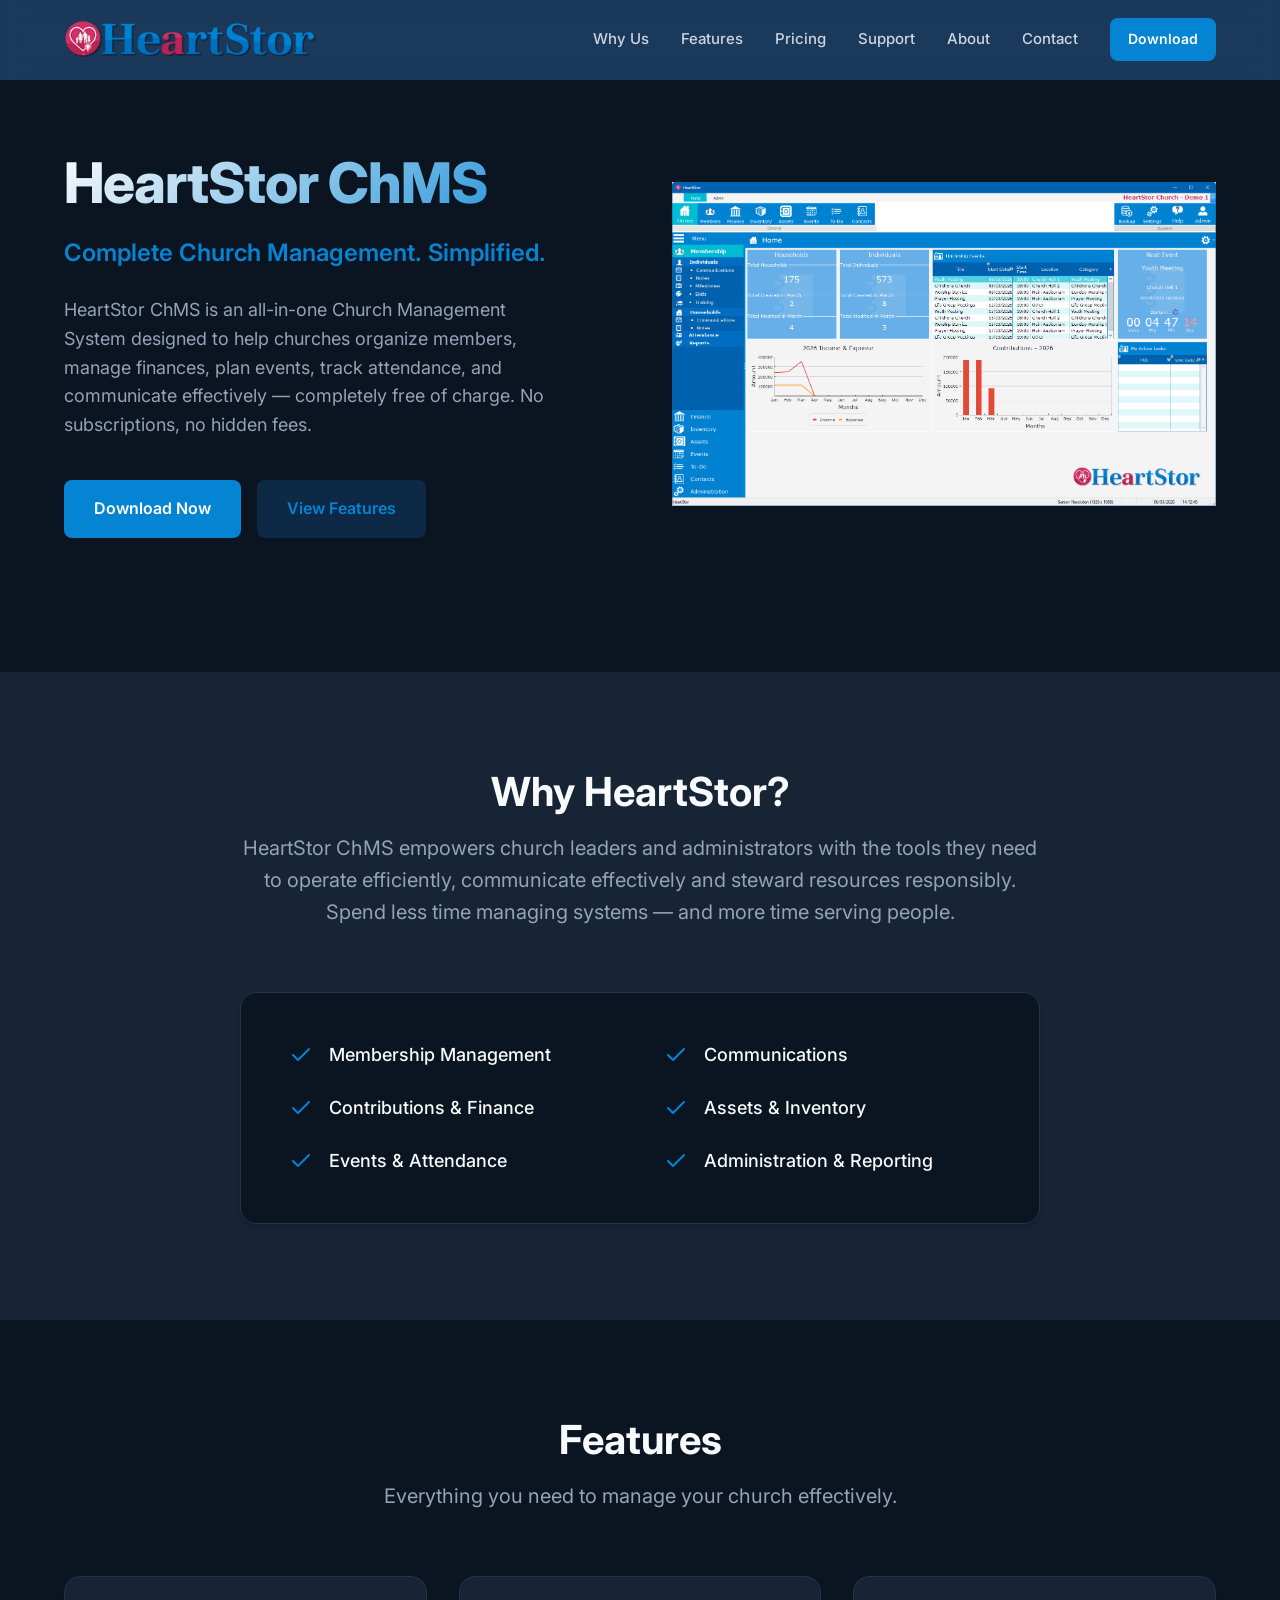
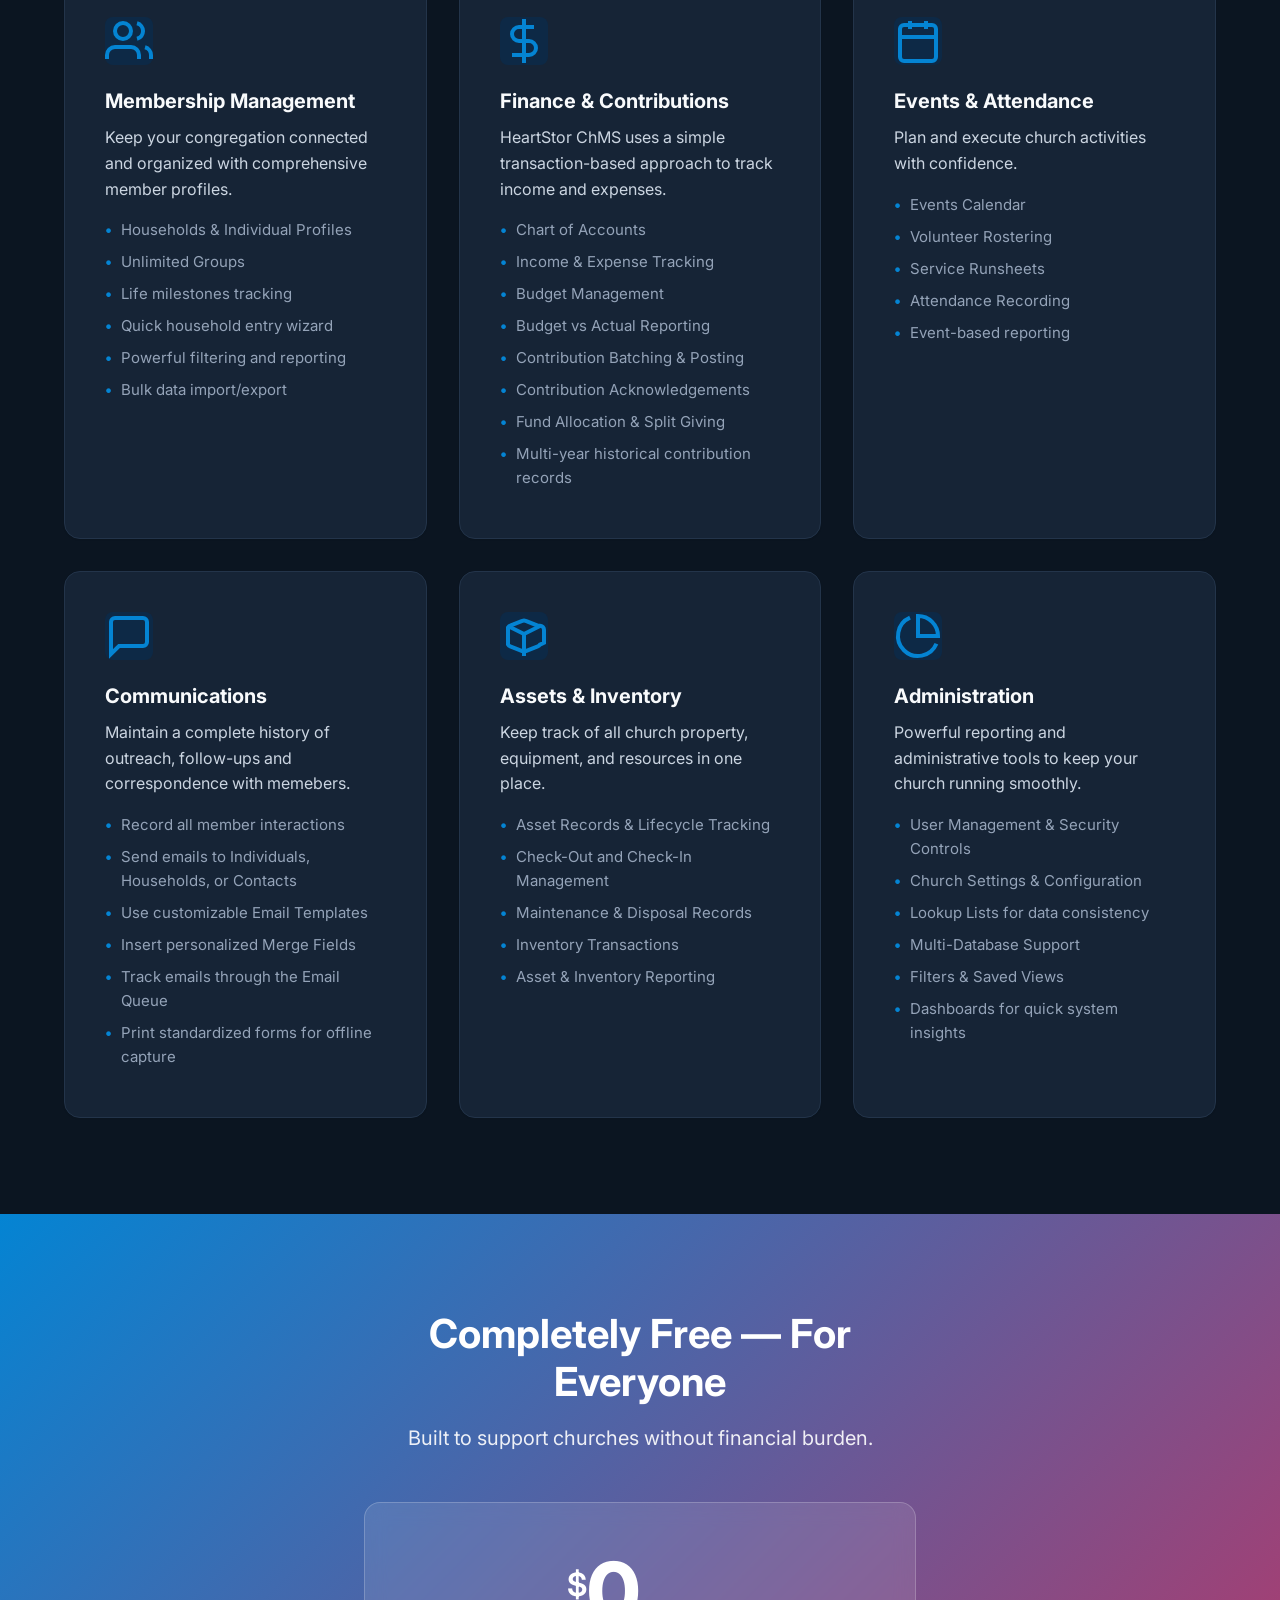
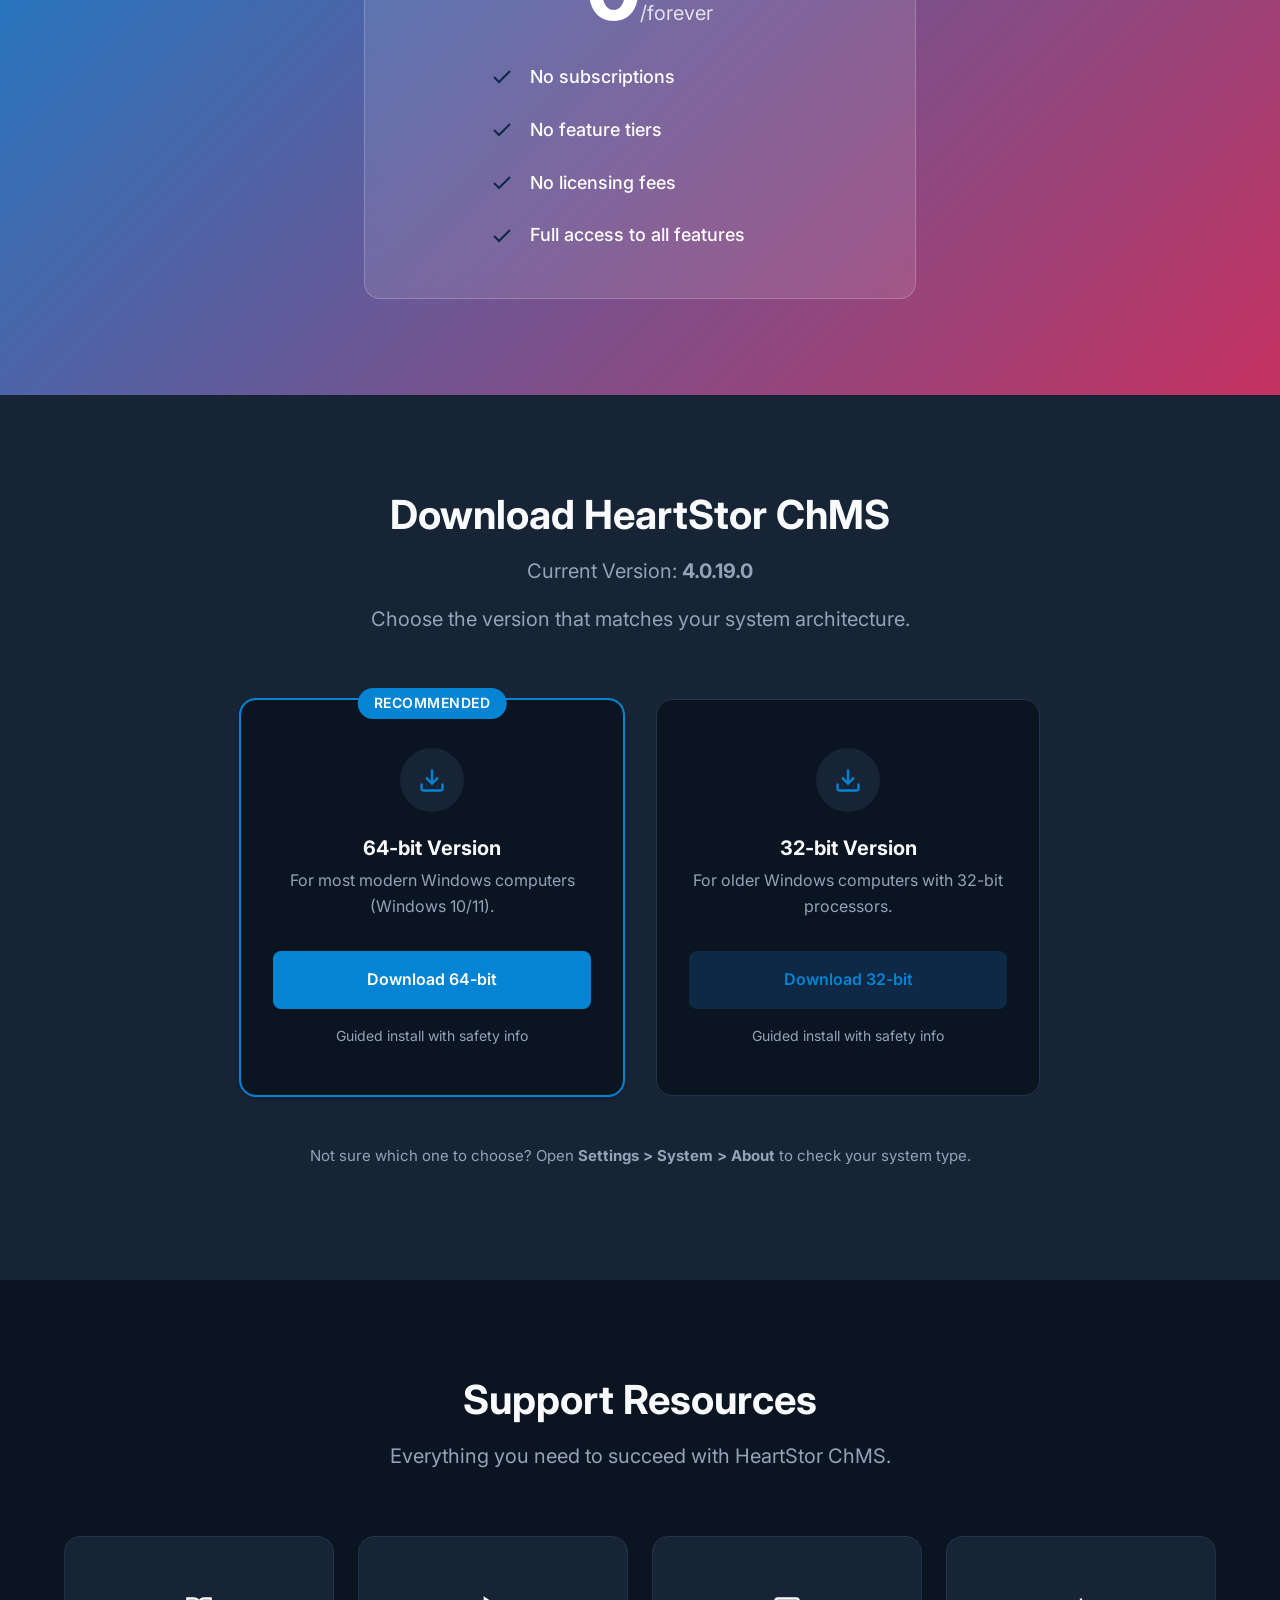
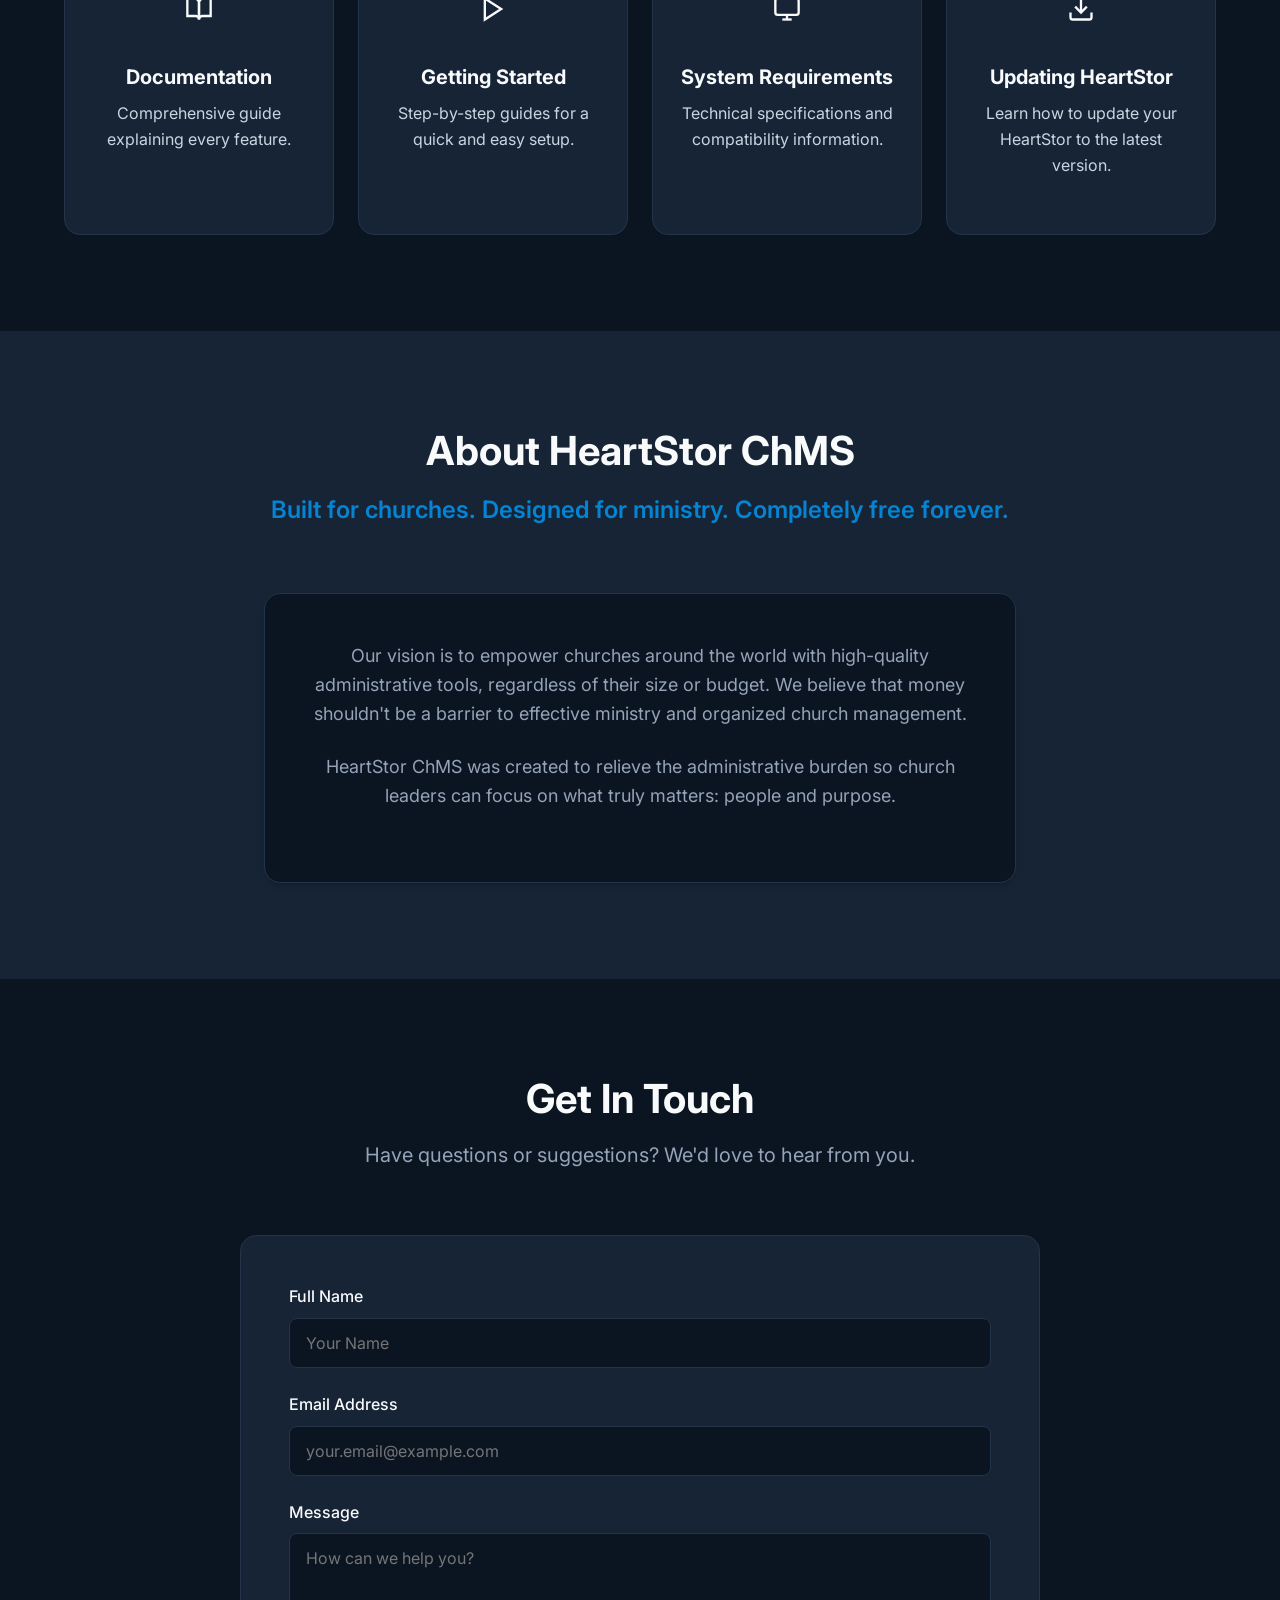
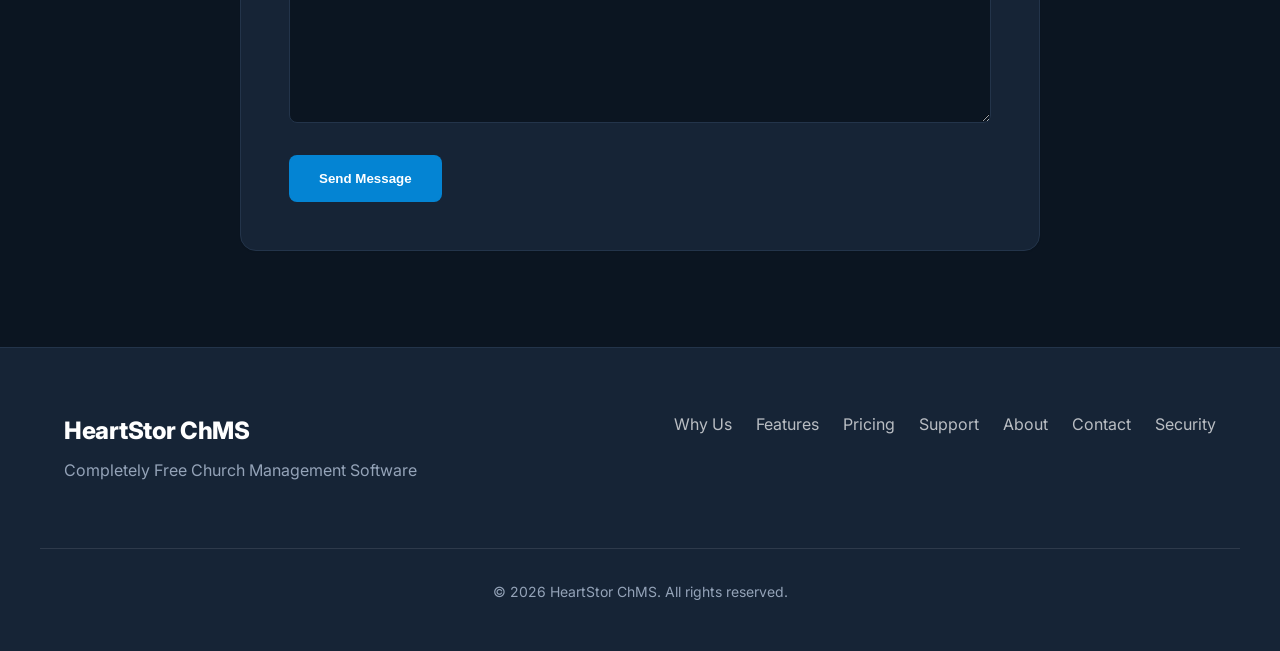
==== commit cadcfdb8: "Downloads Update release" ====
--- a/index.html
+++ b/index.html
@@ -2,6 +2,16 @@
 <html lang="en">
 
 <head>
+<!-- Google tag (gtag.js) -->
+<script async src="https://www.googletagmanager.com/gtag/js?id=G-3WZZ1BPWSV"></script>
+<script>
+  window.dataLayer = window.dataLayer || [];
+  function gtag(){dataLayer.push(arguments);}
+  gtag('js', new Date());
+
+  gtag('config', 'G-3WZZ1BPWSV');
+</script>
+
     <meta charset="UTF-8">
     <meta name="viewport" content="width=device-width, initial-scale=1.0">
     <meta name="description"
@@ -335,8 +345,8 @@
                         </div>
                         <h3>64-bit Version</h3>
                         <p>For most modern Windows computers (Windows 10/11).</p>
-                        <a href="HS64_Setup.exe" class="btn btn-primary btn-block">Download 64-bit</a>
-                        <p class="file-info">HS64_Setup.exe</p>
+                        <a href="install.html" class="btn btn-primary btn-block">Download 64-bit</a>
+                        <p class="file-info">Guided install with safety info</p>
                     </div>
 
                     <div class="download-card">
@@ -349,8 +359,8 @@
                         </div>
                         <h3>32-bit Version</h3>
                         <p>For older Windows computers with 32-bit processors.</p>
-                        <a href="HS32_Setup.exe" class="btn btn-secondary btn-block">Download 32-bit</a>
-                        <p class="file-info">HS32_Setup.exe</p>
+                        <a href="install.html" class="btn btn-secondary btn-block">Download 32-bit</a>
+                        <p class="file-info">Guided install with safety info</p>
                     </div>
                 </div>
                 <div class="system-requirements text-center">
@@ -482,6 +492,7 @@
                     <a href="#support">Support</a>
                     <a href="#about">About</a>
                     <a href="#contact">Contact</a>
+                    <a href="install.html">Security</a>
                 </nav>
             </div>
         </div>
--- a/style.css
+++ b/style.css
@@ -523,6 +523,21 @@
     font-weight: bold;
 }
 
+/* Install page safety section tweaks */
+#safety .feature-card {
+    text-align: center;
+}
+
+#safety .code-block {
+    display: inline-block;
+    text-align: left;
+    margin-top: 1.5rem;
+}
+
+#safety .checksum-row {
+    margin-bottom: 1rem;
+}
+
 /* Pricing Section */
 .pricing-container {
     max-width: 600px;
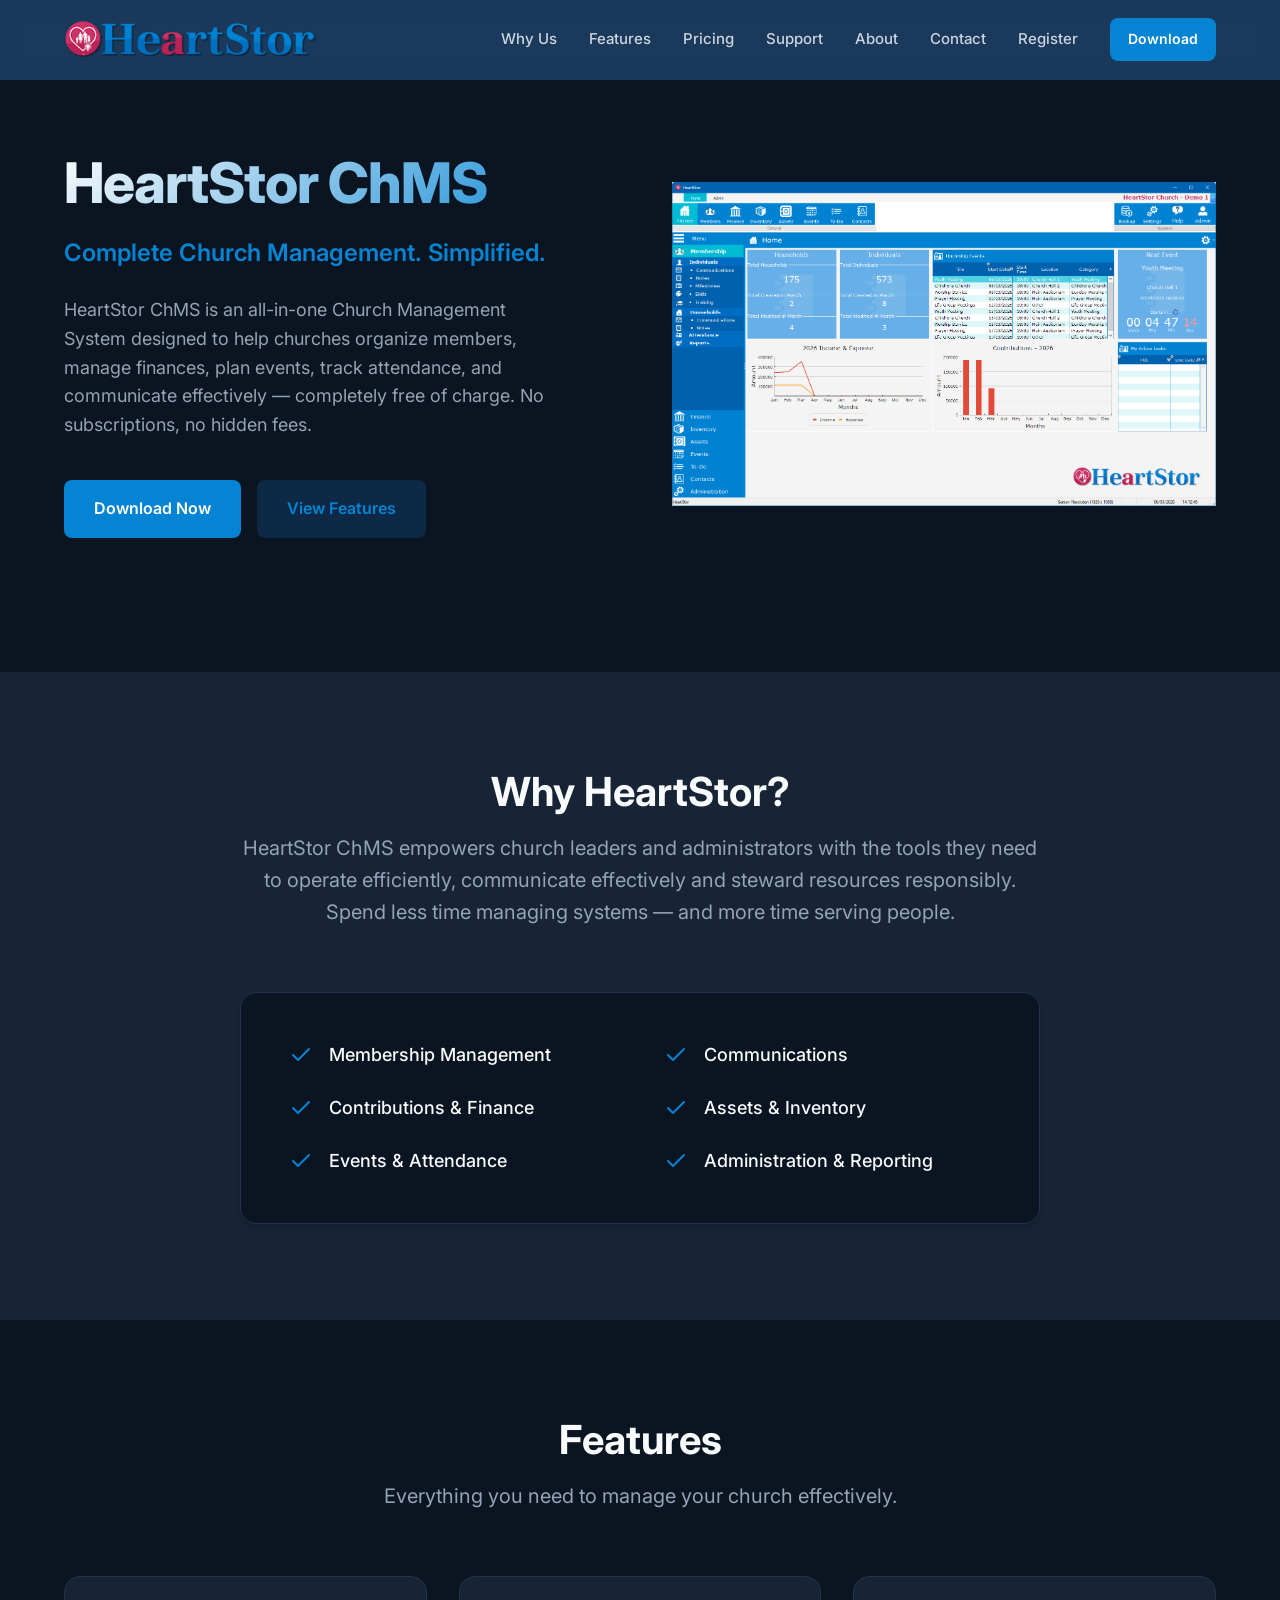
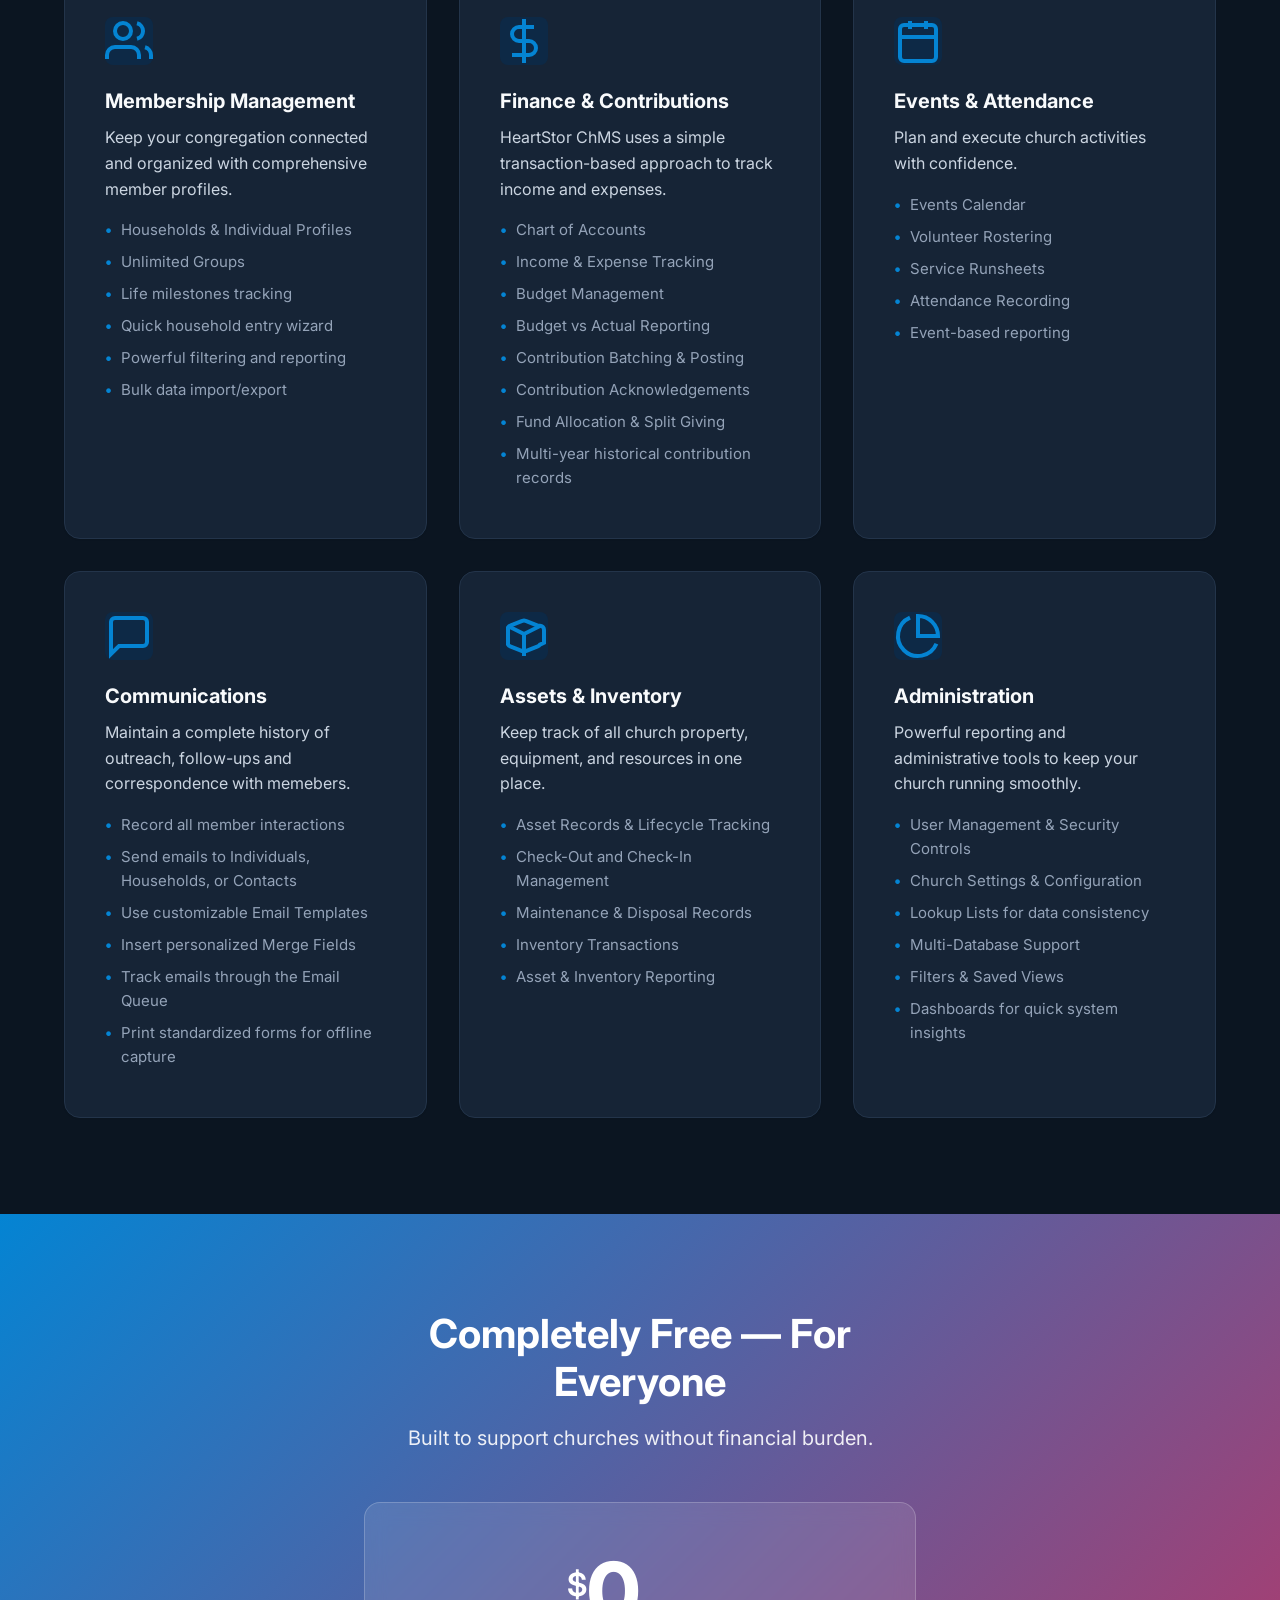
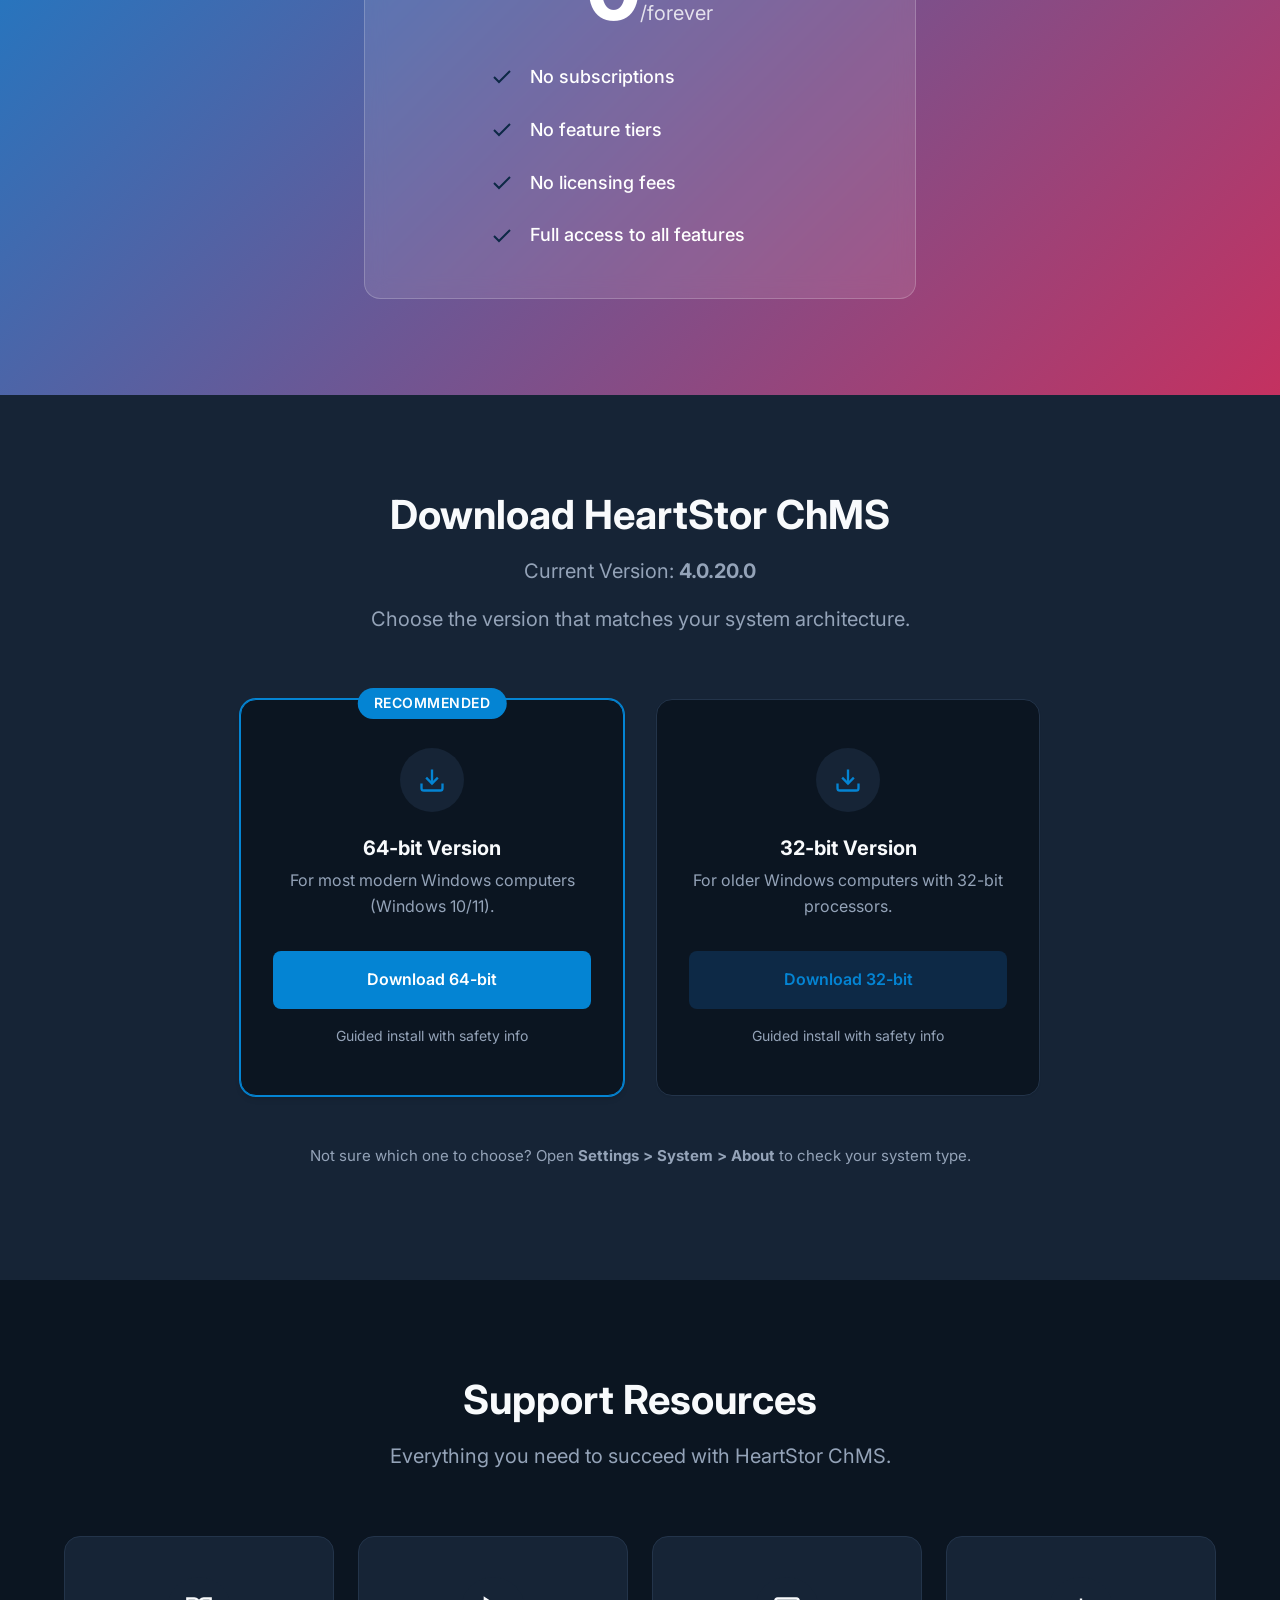
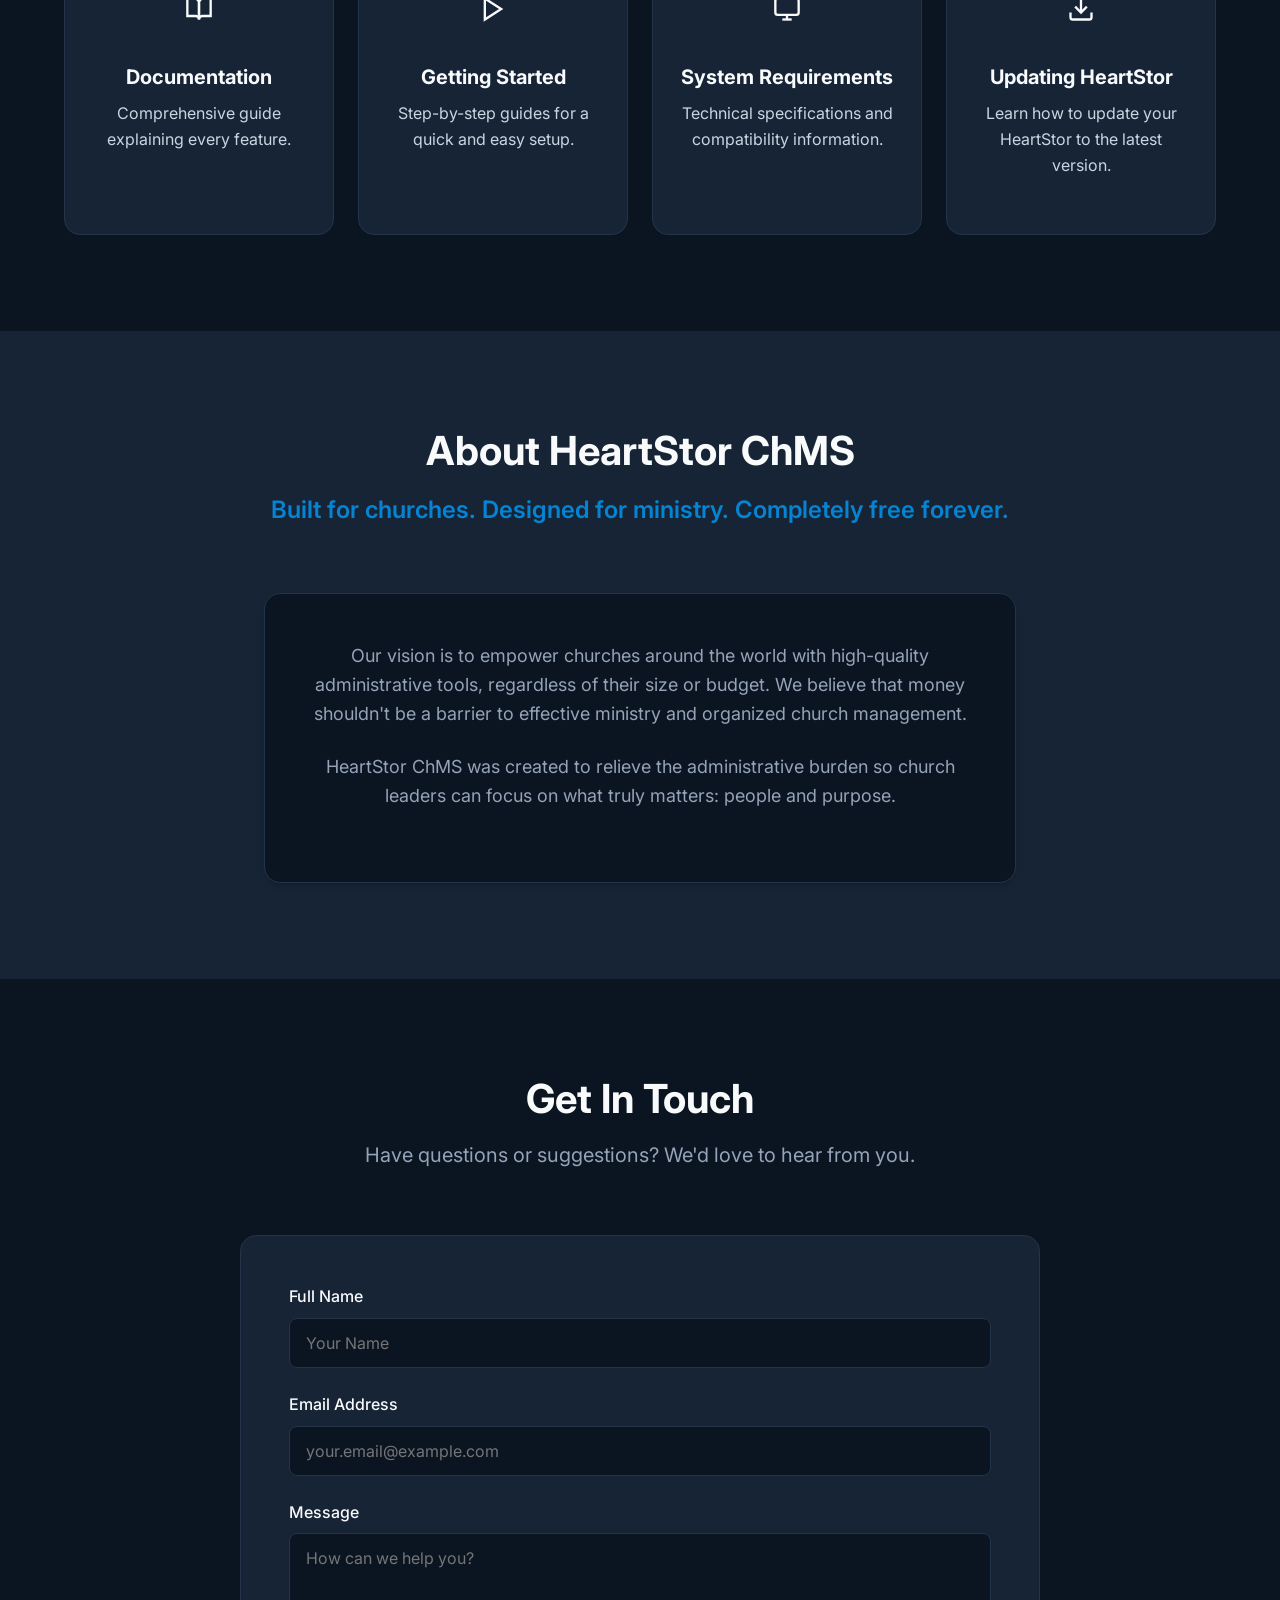
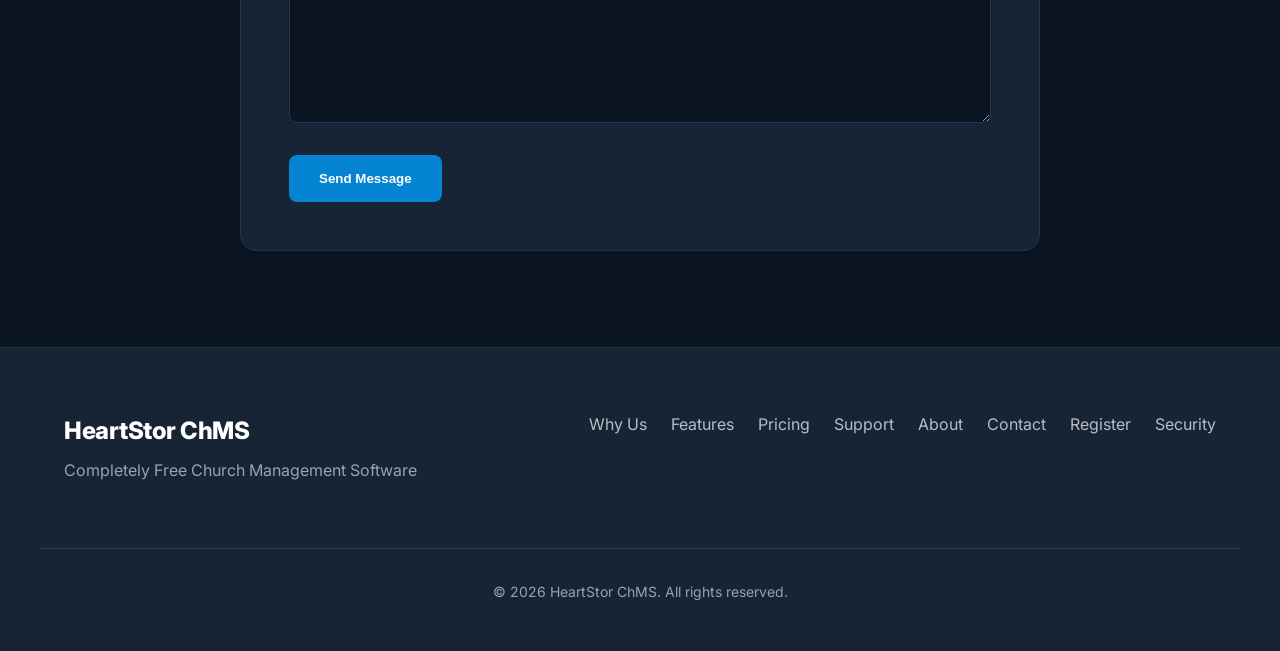
==== commit e94f5fab: "website update Registration" ====
--- a/index.html
+++ b/index.html
@@ -46,6 +46,7 @@
                 <a href="#support">Support</a>
                 <a href="#about">About</a>
                 <a href="#contact">Contact</a>
+                <a href="registration.html">Register</a>
                 <a href="#download" class="btn btn-primary btn-sm">Download</a>
             </nav>
         </div>
@@ -451,7 +452,7 @@
                             <!-- Security: Honeypot field to trap spam bots -->
 							<input type="hidden" name="_next" value="https://heartstor4free.github.io/index.html">
                             <input type="text" name="_honey" style="display:none">
-                            <input type="hidden" name="_subject" value="New Website Submission: HeartStor ChMS">
+                            <input type="hidden" name="_subject" value="Website Submission: HeartStor ChMS">
                             <!-- Better formatted email box template -->
                             <input type="hidden" name="_template" value="box">
 
@@ -492,6 +493,7 @@
                     <a href="#support">Support</a>
                     <a href="#about">About</a>
                     <a href="#contact">Contact</a>
+                    <a href="registration.html">Register</a>
                     <a href="install.html">Security</a>
                 </nav>
             </div>
